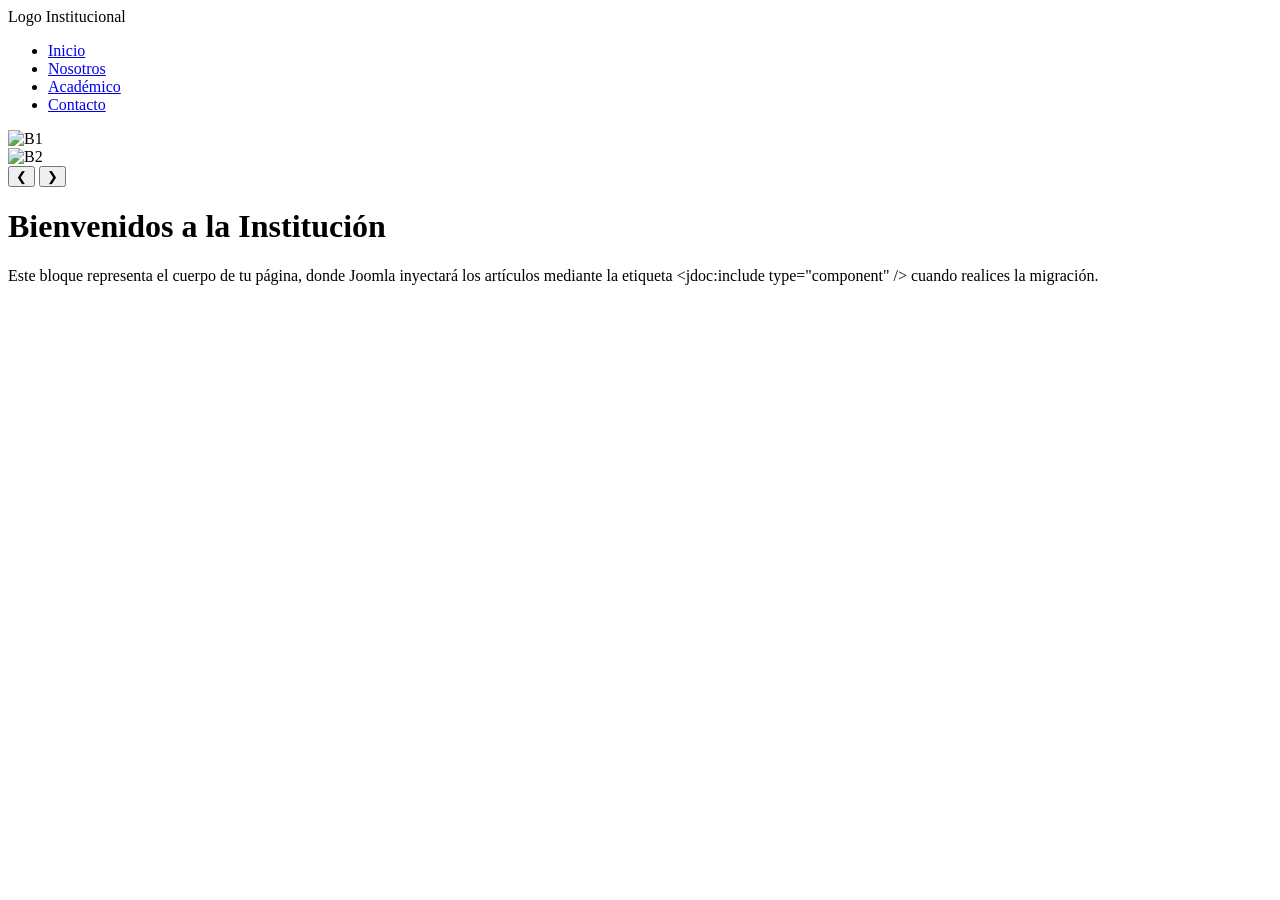
==== index.html @ d37a3dc2 "Update index.html" ====
<!DOCTYPE html>
<html lang="es">
<head>
    <meta charset="UTF-8">
    <meta name="viewport" content="width=device-width, initial-scale=1.0">
    <title>Portal Institucional - Uniciencia Clone</title>
    <link rel="stylesheet" href="assets/css/style.css">
</head>
<body>

    <!-- Header / Menú -->
    <header class="main-header">
        <div class="logo">Logo Institucional</div>
        <nav class="main-nav">
            <ul>
                <li><a href="#">Inicio</a></li>
                <li><a href="#">Nosotros</a></li>
                <li><a href="#">Académico</a></li>
                <li><a href="#">Contacto</a></li>
            </ul>
        </nav>
    </header>

    <!-- Banner (Slider) -->
    <section class="banner-container" id="banner-slider">
        <div class="slide active"><img src="https://via.placeholder.com/1200x400/003366/ffffff?text=Banner+Institucional+1" alt="B1"></div>
        <div class="slide"><img src="https://via.placeholder.com/1200x400/d4af37/ffffff?text=Banner+Institucional+2" alt="B2"></div>
        <button class="prev" onclick="moveSlide(-1)">&#10094;</button>
        <button class="next" onclick="moveSlide(1)">&#10095;</button>
    </section>

    <!-- Contenido Principal (Editable vía CMS) -->
    <main class="content-area">
        <h1>Bienvenidos a la Institución</h1>
        <p>Este bloque representa el cuerpo de tu página, donde Joomla inyectará los artículos mediante la etiqueta &lt;jdoc:include type="component" /&gt; cuando realices la migración.</p>
    </main>

    <script src="assets/js/main.js"></script>
</body>
</html>
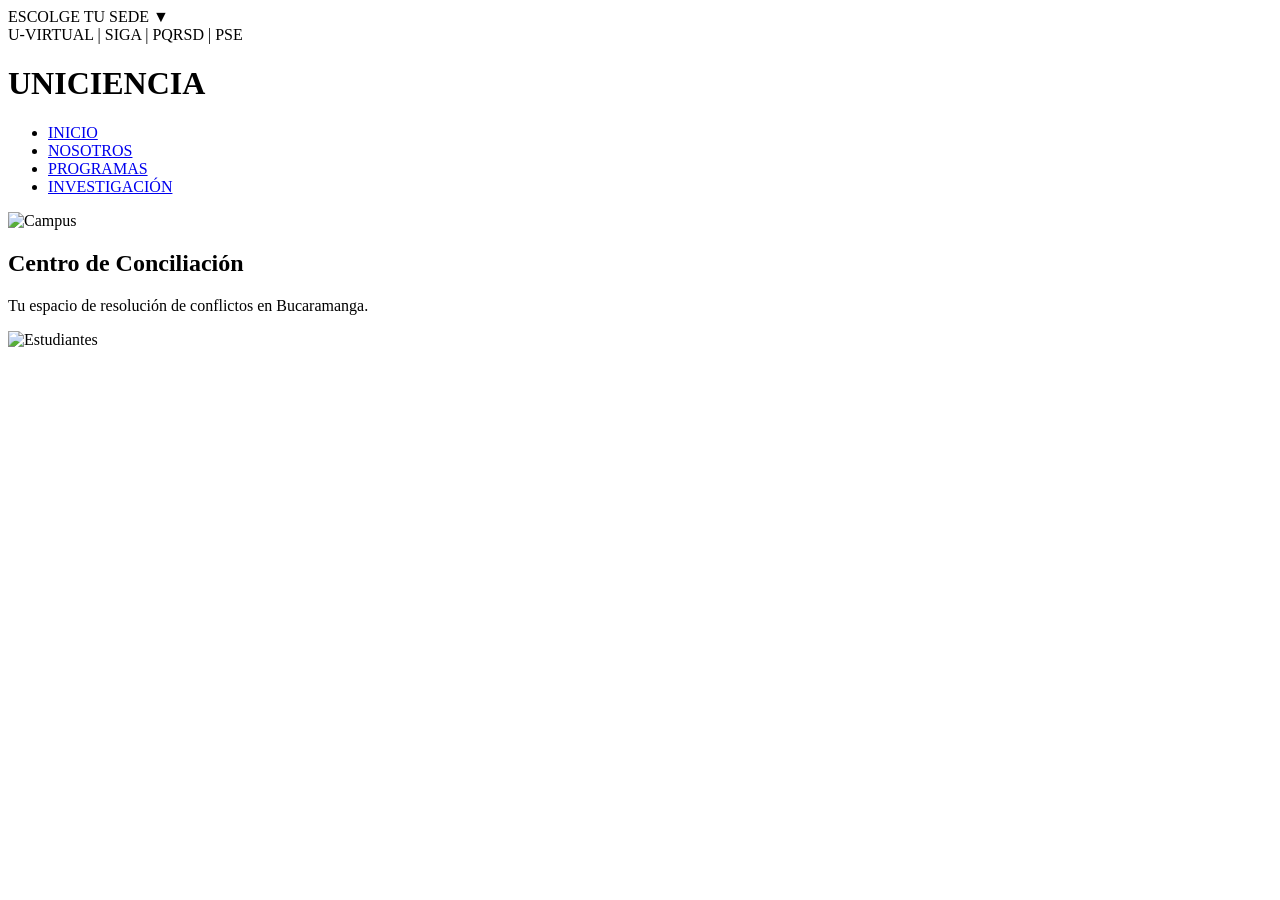
==== commit d24802c2: "Update index.html" ====
--- a/index.html
+++ b/index.html
@@ -2,38 +2,39 @@
 <html lang="es">
 <head>
     <meta charset="UTF-8">
-    <meta name="viewport" content="width=device-width, initial-scale=1.0">
-    <title>Portal Institucional - Uniciencia Clone</title>
     <link rel="stylesheet" href="assets/css/style.css">
 </head>
 <body>
 
-    <!-- Header / Menú -->
+    <div class="top-bar">
+        <span>ESCOLGE TU SEDE ▼</span>
+        <div class="links">U-VIRTUAL | SIGA | PQRSD | PSE</div>
+    </div>
+
     <header class="main-header">
-        <div class="logo">Logo Institucional</div>
+        <div class="logo"><h1>UNICIENCIA</h1></div>
         <nav class="main-nav">
             <ul>
-                <li><a href="#">Inicio</a></li>
-                <li><a href="#">Nosotros</a></li>
-                <li><a href="#">Académico</a></li>
-                <li><a href="#">Contacto</a></li>
+                <li><a href="#">INICIO</a></li>
+                <li><a href="#">NOSOTROS</a></li>
+                <li><a href="#">PROGRAMAS</a></li>
+                <li><a href="#">INVESTIGACIÓN</a></li>
             </ul>
         </nav>
     </header>
 
-    <!-- Banner (Slider) -->
-    <section class="banner-container" id="banner-slider">
-        <div class="slide active"><img src="https://via.placeholder.com/1200x400/003366/ffffff?text=Banner+Institucional+1" alt="B1"></div>
-        <div class="slide"><img src="https://via.placeholder.com/1200x400/d4af37/ffffff?text=Banner+Institucional+2" alt="B2"></div>
-        <button class="prev" onclick="moveSlide(-1)">&#10094;</button>
-        <button class="next" onclick="moveSlide(1)">&#10095;</button>
+    <section class="banner-container" id="slider">
+        <div class="slide active">
+            <img src="https://images.unsplash.com/photo-1523050854058-8df90110c9f1?q=80&w=1200&h=400&fit=crop" alt="Campus">
+            <div class="banner-text">
+                <h2>Centro de Conciliación</h2>
+                <p>Tu espacio de resolución de conflictos en Bucaramanga.</p>
+            </div>
+        </div>
+        <div class="slide">
+            <img src="https://images.unsplash.com/photo-1541339907198-e08756dedf3f?q=80&w=1200&h=400&fit=crop" alt="Estudiantes">
+        </div>
     </section>
-
-    <!-- Contenido Principal (Editable vía CMS) -->
-    <main class="content-area">
-        <h1>Bienvenidos a la Institución</h1>
-        <p>Este bloque representa el cuerpo de tu página, donde Joomla inyectará los artículos mediante la etiqueta &lt;jdoc:include type="component" /&gt; cuando realices la migración.</p>
-    </main>
 
     <script src="assets/js/main.js"></script>
 </body>
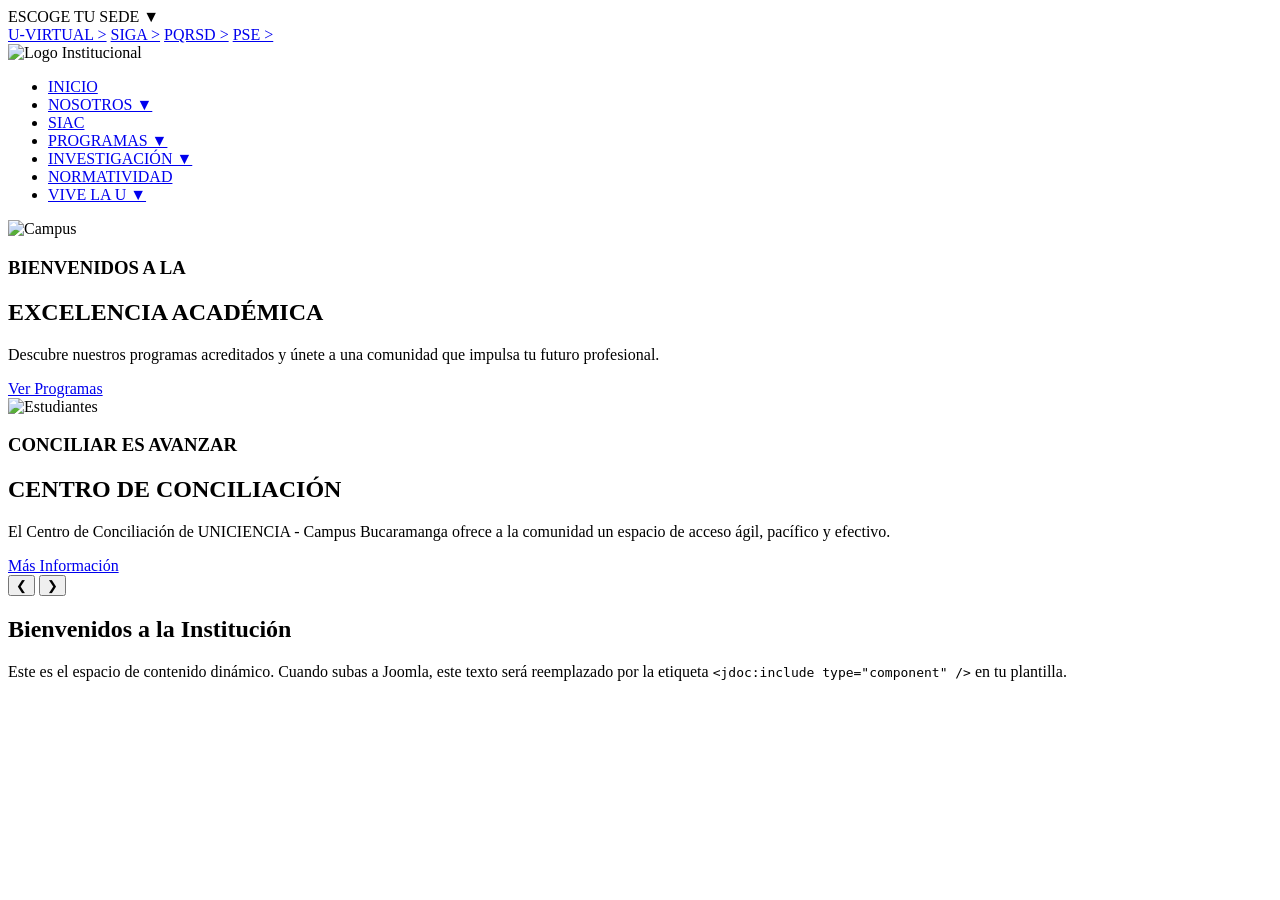
==== commit f1664f46: "Update index.html" ====
--- a/index.html
+++ b/index.html
@@ -2,39 +2,79 @@
 <html lang="es">
 <head>
     <meta charset="UTF-8">
+    <meta name="viewport" content="width=device-width, initial-scale=1.0">
+    <title>Portal Institucional - Diseño Profesional</title>
+    <link href="https://fonts.googleapis.com/css2?family=Open+Sans:wght@400;600;700&display=swap" rel="stylesheet">
     <link rel="stylesheet" href="assets/css/style.css">
 </head>
 <body>
 
     <div class="top-bar">
-        <span>ESCOLGE TU SEDE ▼</span>
-        <div class="links">U-VIRTUAL | SIGA | PQRSD | PSE</div>
+        <div class="container">
+            <div class="sede-selector">ESCOGE TU SEDE <span class="arrow">▼</span></div>
+            <nav class="secondary-nav">
+                <a href="#" class="btn-link">U-VIRTUAL ></a>
+                <a href="#" class="btn-link">SIGA ></a>
+                <a href="#" class="btn-link">PQRSD ></a>
+                <a href="#" class="btn-link">PSE ></a>
+            </nav>
+        </div>
     </div>
 
     <header class="main-header">
-        <div class="logo"><h1>UNICIENCIA</h1></div>
-        <nav class="main-nav">
-            <ul>
-                <li><a href="#">INICIO</a></li>
-                <li><a href="#">NOSOTROS</a></li>
-                <li><a href="#">PROGRAMAS</a></li>
-                <li><a href="#">INVESTIGACIÓN</a></li>
-            </ul>
-        </nav>
+        <div class="container header-content">
+            <div class="logo">
+                <img src="https://via.placeholder.com/250x60/003366/ffffff?text=LOGO" alt="Logo Institucional">
+            </div>
+            <nav class="main-nav">
+                <ul>
+                    <li><a href="#" class="active">INICIO</a></li>
+                    <li><a href="#">NOSOTROS ▼</a></li>
+                    <li><a href="#">SIAC</a></li>
+                    <li><a href="#">PROGRAMAS ▼</a></li>
+                    <li><a href="#">INVESTIGACIÓN ▼</a></li>
+                    <li><a href="#">NORMATIVIDAD</a></li>
+                    <li><a href="#">VIVE LA U ▼</a></li>
+                </ul>
+            </nav>
+        </div>
     </header>
 
-    <section class="banner-container" id="slider">
-        <div class="slide active">
-            <img src="https://images.unsplash.com/photo-1523050854058-8df90110c9f1?q=80&w=1200&h=400&fit=crop" alt="Campus">
-            <div class="banner-text">
-                <h2>Centro de Conciliación</h2>
-                <p>Tu espacio de resolución de conflictos en Bucaramanga.</p>
+    <section class="banner-carousel" id="main-slider">
+        <div class="slides-container">
+            <div class="slide active">
+                <img src="https://images.unsplash.com/photo-1523050854058-8df90110c9f1?q=80&w=1920&auto=format&fit=crop" alt="Campus">
+                <div class="slide-overlay">
+                    <div class="container slide-text">
+                        <h3>BIENVENIDOS A LA</h3>
+                        <h2>EXCELENCIA ACADÉMICA</h2>
+                        <p>Descubre nuestros programas acreditados y únete a una comunidad que impulsa tu futuro profesional.</p>
+                        <a href="#" class="btn-primary">Ver Programas</a>
+                    </div>
+                </div>
+            </div>
+            <div class="slide">
+                <img src="https://images.unsplash.com/photo-1541339907198-e08756dedf3f?q=80&w=1920&auto=format&fit=crop" alt="Estudiantes">
+                <div class="slide-overlay">
+                    <div class="container slide-text">
+                        <h3>CONCILIAR ES AVANZAR</h3>
+                        <h2>CENTRO DE CONCILIACIÓN</h2>
+                        <p>El Centro de Conciliación de UNICIENCIA - Campus Bucaramanga ofrece a la comunidad un espacio de acceso ágil, pacífico y efectivo.</p>
+                        <a href="#" class="btn-primary">Más Información</a>
+                    </div>
+                </div>
             </div>
         </div>
-        <div class="slide">
-            <img src="https://images.unsplash.com/photo-1541339907198-e08756dedf3f?q=80&w=1200&h=400&fit=crop" alt="Estudiantes">
+        <button class="slider-btn prev" onclick="moveSlide(-1)">&#10094;</button>
+        <button class="slider-btn next" onclick="moveSlide(1)">&#10095;</button>
+    </section>
+
+    <main class="main-content">
+        <div class="container">
+            <h2>Bienvenidos a la Institución</h2>
+            <p>Este es el espacio de contenido dinámico. Cuando subas a Joomla, este texto será reemplazado por la etiqueta <code>&lt;jdoc:include type="component" /&gt;</code> en tu plantilla.</p>
         </div>
-    </section>
+    </main>
 
     <script src="assets/js/main.js"></script>
 </body>
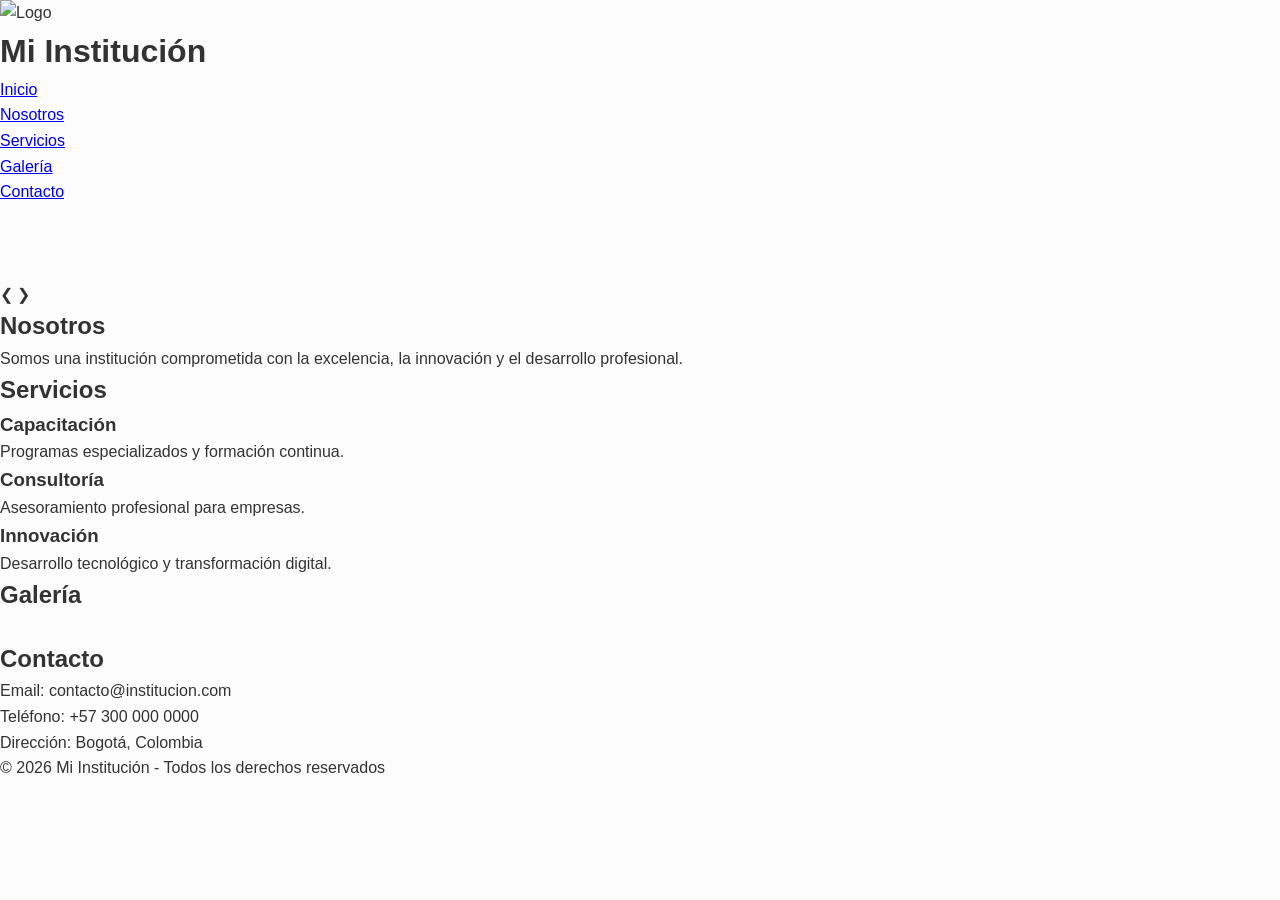
==== commit f133b0d3: "Update index.html" ====
--- a/index.html
+++ b/index.html
@@ -3,79 +3,113 @@
 <head>
     <meta charset="UTF-8">
     <meta name="viewport" content="width=device-width, initial-scale=1.0">
-    <title>Portal Institucional - Diseño Profesional</title>
-    <link href="https://fonts.googleapis.com/css2?family=Open+Sans:wght@400;600;700&display=swap" rel="stylesheet">
-    <link rel="stylesheet" href="assets/css/style.css">
+    <title>Institución Profesional</title>
+
+    <link rel="stylesheet" href="style.css">
+
+    <script defer src="script.js"></script>
 </head>
+
 <body>
 
-    <div class="top-bar">
-        <div class="container">
-            <div class="sede-selector">ESCOGE TU SEDE <span class="arrow">▼</span></div>
-            <nav class="secondary-nav">
-                <a href="#" class="btn-link">U-VIRTUAL ></a>
-                <a href="#" class="btn-link">SIGA ></a>
-                <a href="#" class="btn-link">PQRSD ></a>
-                <a href="#" class="btn-link">PSE ></a>
-            </nav>
+    <!-- HEADER -->
+    <header>
+        <div class="logo">
+            <img src="images/logo.png" alt="Logo">
+            <h1>Mi Institución</h1>
         </div>
-    </div>
 
-    <header class="main-header">
-        <div class="container header-content">
-            <div class="logo">
-                <img src="https://via.placeholder.com/250x60/003366/ffffff?text=LOGO" alt="Logo Institucional">
-            </div>
-            <nav class="main-nav">
-                <ul>
-                    <li><a href="#" class="active">INICIO</a></li>
-                    <li><a href="#">NOSOTROS ▼</a></li>
-                    <li><a href="#">SIAC</a></li>
-                    <li><a href="#">PROGRAMAS ▼</a></li>
-                    <li><a href="#">INVESTIGACIÓN ▼</a></li>
-                    <li><a href="#">NORMATIVIDAD</a></li>
-                    <li><a href="#">VIVE LA U ▼</a></li>
-                </ul>
-            </nav>
-        </div>
+        <nav>
+            <ul>
+                <li><a href="#inicio">Inicio</a></li>
+                <li><a href="#nosotros">Nosotros</a></li>
+                <li><a href="#servicios">Servicios</a></li>
+                <li><a href="#galeria">Galería</a></li>
+                <li><a href="#contacto">Contacto</a></li>
+            </ul>
+        </nav>
     </header>
 
-    <section class="banner-carousel" id="main-slider">
-        <div class="slides-container">
-            <div class="slide active">
-                <img src="https://images.unsplash.com/photo-1523050854058-8df90110c9f1?q=80&w=1920&auto=format&fit=crop" alt="Campus">
-                <div class="slide-overlay">
-                    <div class="container slide-text">
-                        <h3>BIENVENIDOS A LA</h3>
-                        <h2>EXCELENCIA ACADÉMICA</h2>
-                        <p>Descubre nuestros programas acreditados y únete a una comunidad que impulsa tu futuro profesional.</p>
-                        <a href="#" class="btn-primary">Ver Programas</a>
-                    </div>
-                </div>
-            </div>
-            <div class="slide">
-                <img src="https://images.unsplash.com/photo-1541339907198-e08756dedf3f?q=80&w=1920&auto=format&fit=crop" alt="Estudiantes">
-                <div class="slide-overlay">
-                    <div class="container slide-text">
-                        <h3>CONCILIAR ES AVANZAR</h3>
-                        <h2>CENTRO DE CONCILIACIÓN</h2>
-                        <p>El Centro de Conciliación de UNICIENCIA - Campus Bucaramanga ofrece a la comunidad un espacio de acceso ágil, pacífico y efectivo.</p>
-                        <a href="#" class="btn-primary">Más Información</a>
-                    </div>
-                </div>
-            </div>
+    <!-- BANNER -->
+    <section class="slider" id="inicio">
+
+        <div class="slides fade">
+            <img src="images/banner1.jpg" alt="">
         </div>
-        <button class="slider-btn prev" onclick="moveSlide(-1)">&#10094;</button>
-        <button class="slider-btn next" onclick="moveSlide(1)">&#10095;</button>
+
+        <div class="slides fade">
+            <img src="images/banner2.jpg" alt="">
+        </div>
+
+        <div class="slides fade">
+            <img src="images/banner3.jpg" alt="">
+        </div>
+
+        <!-- BOTONES -->
+        <a class="prev">&#10094;</a>
+        <a class="next">&#10095;</a>
+
     </section>
 
-    <main class="main-content">
-        <div class="container">
-            <h2>Bienvenidos a la Institución</h2>
-            <p>Este es el espacio de contenido dinámico. Cuando subas a Joomla, este texto será reemplazado por la etiqueta <code>&lt;jdoc:include type="component" /&gt;</code> en tu plantilla.</p>
+    <!-- NOSOTROS -->
+    <section id="nosotros" class="section">
+        <h2>Nosotros</h2>
+        <p>
+            Somos una institución comprometida con la excelencia,
+            la innovación y el desarrollo profesional.
+        </p>
+    </section>
+
+    <!-- SERVICIOS -->
+    <section id="servicios" class="section gray">
+        <h2>Servicios</h2>
+
+        <div class="cards">
+
+            <div class="card">
+                <h3>Capacitación</h3>
+                <p>Programas especializados y formación continua.</p>
+            </div>
+
+            <div class="card">
+                <h3>Consultoría</h3>
+                <p>Asesoramiento profesional para empresas.</p>
+            </div>
+
+            <div class="card">
+                <h3>Innovación</h3>
+                <p>Desarrollo tecnológico y transformación digital.</p>
+            </div>
+
         </div>
-    </main>
+    </section>
 
-    <script src="assets/js/main.js"></script>
+    <!-- GALERÍA -->
+    <section id="galeria" class="section">
+        <h2>Galería</h2>
+
+        <div class="gallery">
+
+            <img src="images/banner1.jpg" alt="">
+            <img src="images/banner2.jpg" alt="">
+            <img src="images/banner3.jpg" alt="">
+
+        </div>
+    </section>
+
+    <!-- CONTACTO -->
+    <section id="contacto" class="section gray">
+        <h2>Contacto</h2>
+
+        <p>Email: contacto@institucion.com</p>
+        <p>Teléfono: +57 300 000 0000</p>
+        <p>Dirección: Bogotá, Colombia</p>
+    </section>
+
+    <!-- FOOTER -->
+    <footer>
+        <p>© 2026 Mi Institución - Todos los derechos reservados</p>
+    </footer>
+
 </body>
 </html>
--- a/style.css
+++ b/style.css
@@ -0,0 +1,52 @@
+/* --- CONFIGURACIÓN GLOBAL --- */
+:root {
+    --primary-color: #003366;  /* Azul Institucional */
+    --accent-color: #d4af37;   /* Dorado */
+    --topbar-bg: #e63946;      /* Rojo Acento (Topbar) */
+    --text-on-dark: #ffffff;
+    --text-primary: #333333;
+    --header-bg: #ffffff;
+}
+
+* { margin: 0; padding: 0; box-sizing: border-box; }
+body { font-family: 'Open Sans', Arial, sans-serif; color: var(--text-primary); line-height: 1.6; background-color: #fcfcfc; }
+.container { width: 90%; max-width: 1200px; margin: 0 auto; display: flex; align-items: center; justify-content: space-between; }
+
+/* --- 1. TOPBAR (Barra Superior Roja) --- */
+.top-bar { background-color: var(--topbar-bg); color: var(--text-on-dark); font-size: 11px; font-weight: 700; padding: 6px 0; border-radius: 0 0 15px 15px; }
+.sede-selector { cursor: pointer; display: flex; align-items: center; gap: 5px; }
+.secondary-nav { display: flex; gap: 10px; }
+.btn-link { color: var(--text-on-dark); text-decoration: none; border: 1px solid #ffffffa1; padding: 3px 10px; border-radius: 5px; transition: 0.3s; }
+.btn-link:hover { background-color: rgba(255, 255, 255, 0.2); }
+
+/* --- 2. MAIN HEADER (Logo y Menú Principal) --- */
+.main-header { background-color: var(--header-bg); padding: 25px 0 10px 0; }
+.main-nav ul { list-style: none; display: flex; gap: 20px; }
+.main-nav a { text-decoration: none; color: #555; font-size: 13px; font-weight: 600; padding: 10px 0; transition: 0.3s; border-bottom: 2px solid transparent; }
+.main-nav a:hover, .main-nav a.active { color: var(--primary-color); border-bottom: 2px solid var(--primary-color); }
+
+/* --- 3. BANNER CAROUSEL (Slider Profesional) --- */
+.banner-carousel { position: relative; width: 100%; height: 550px; overflow: hidden; background-color: #000; }
+.slides-container { position: relative; width: 100%; height: 100%; }
+.slide { position: absolute; width: 100%; height: 100%; opacity: 0; transition: opacity 0.8s ease-in-out; }
+.slide.active { opacity: 1; z-index: 1; }
+.slide img { width: 100%; height: 100%; object-fit: cover; }
+
+/* Superposición de Texto */
+.slide-overlay { position: absolute; top: 0; left: 0; width: 100%; height: 100%; background: linear-gradient(90deg, rgba(0,51,102,0.85) 0%, rgba(0,51,102,0) 60%); display: flex; align-items: center; }
+.slide-text { color: var(--text-on-dark); flex-direction: column; align-items: flex-start; justify-content: center; max-width: 600px; }
+.slide-text h3 { font-size: 20px; font-weight: 400; text-transform: uppercase; letter-spacing: 2px; }
+.slide-text h2 { font-size: 50px; font-weight: 700; color: var(--text-on-dark); margin: 10px 0; }
+.slide-text p { font-size: 16px; margin-bottom: 30px; }
+.btn-primary { background-color: #ffffff; color: var(--primary-color); text-decoration: none; padding: 12px 30px; font-weight: 700; border-radius: 5px; text-transform: uppercase; font-size: 14px; transition: 0.3s; }
+.btn-primary:hover { background-color: #e0e0e0; }
+
+/* Controles del Slider */
+.slider-btn { position: absolute; top: 50%; transform: translateY(-50%); background: rgba(0,0,0,0.3); color: white; border: none; padding: 15px 20px; cursor: pointer; z-index: 10; font-size: 20px; transition: 0.3s; }
+.slider-btn:hover { background: rgba(0,0,0,0.7); }
+.next { right: 0; }
+
+/* --- 4. MAIN CONTENT AREA --- */
+.main-content { padding: 80px 0; }
+.main-content h2 { color: var(--primary-color); font-size: 32px; margin-bottom: 20px; text-align: center; }
+.main-content p { text-align: center; color: #666; max-width: 800px; margin: 0 auto; }
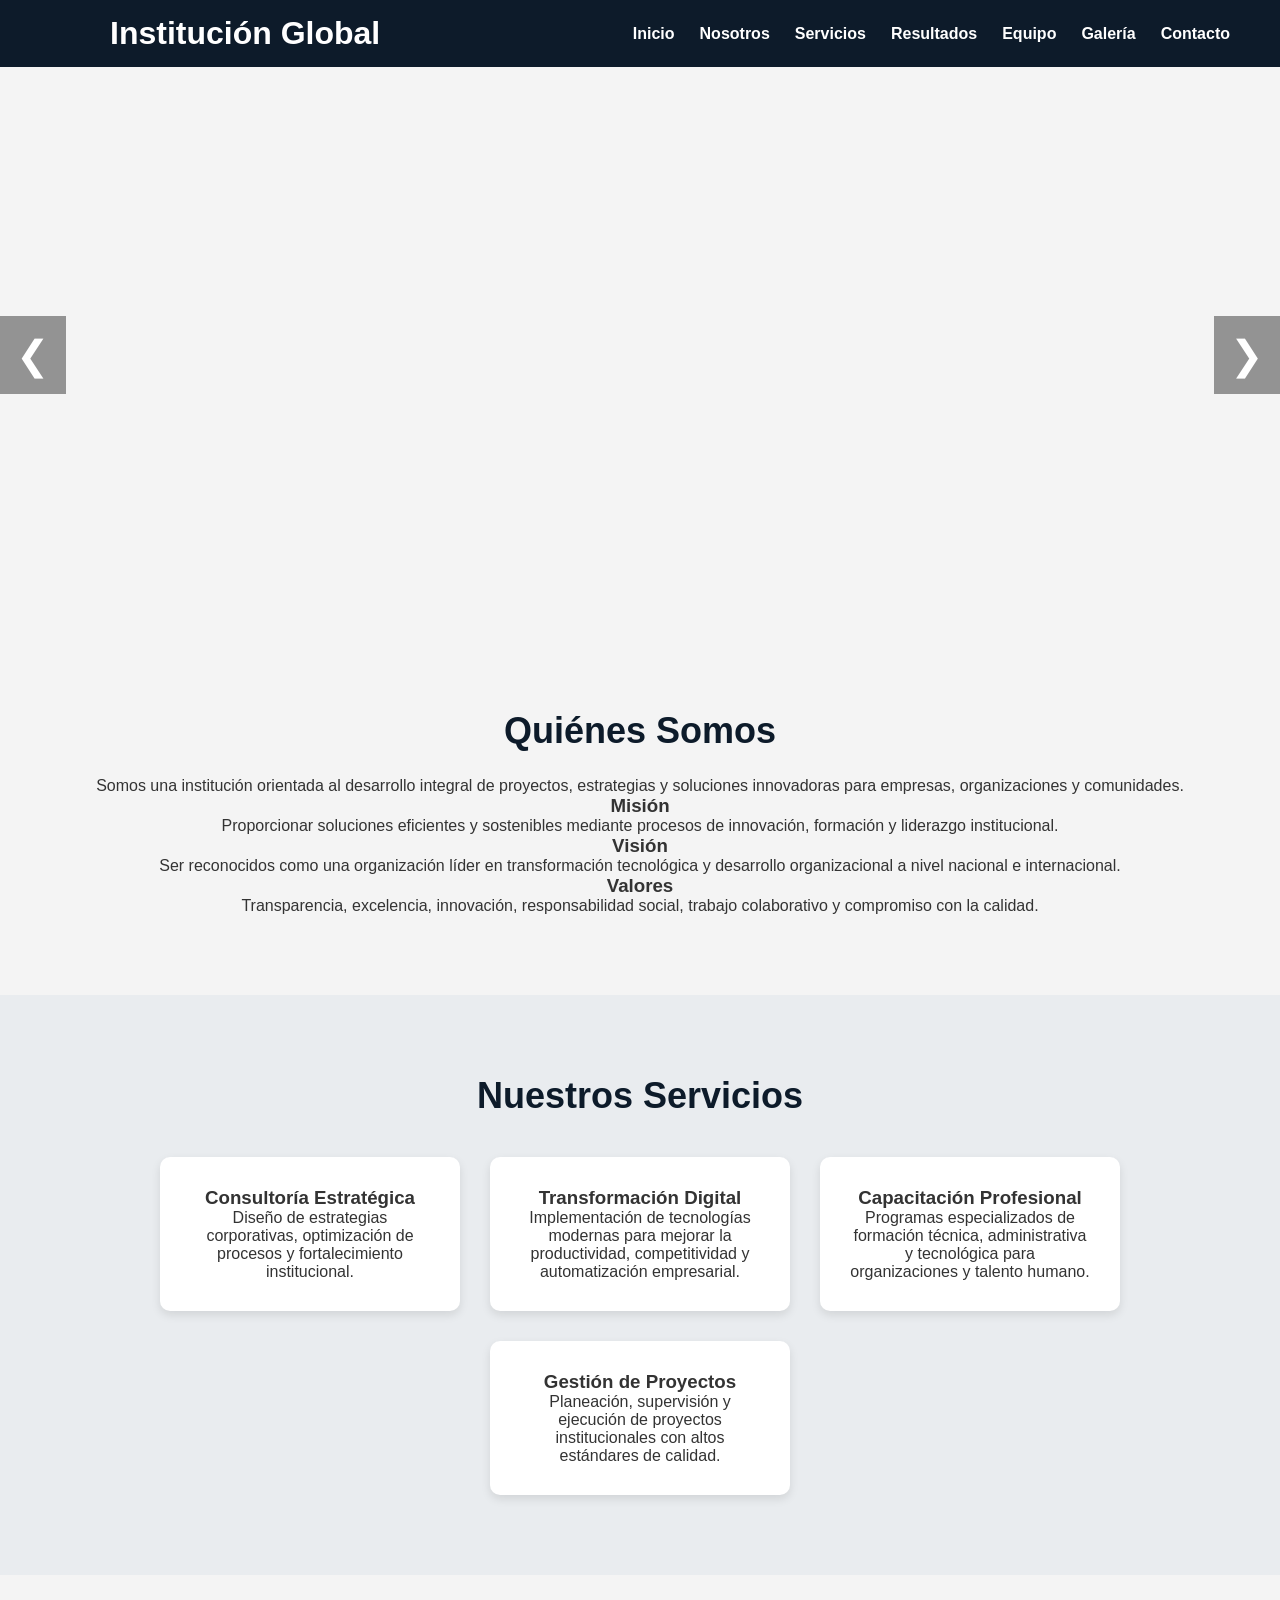
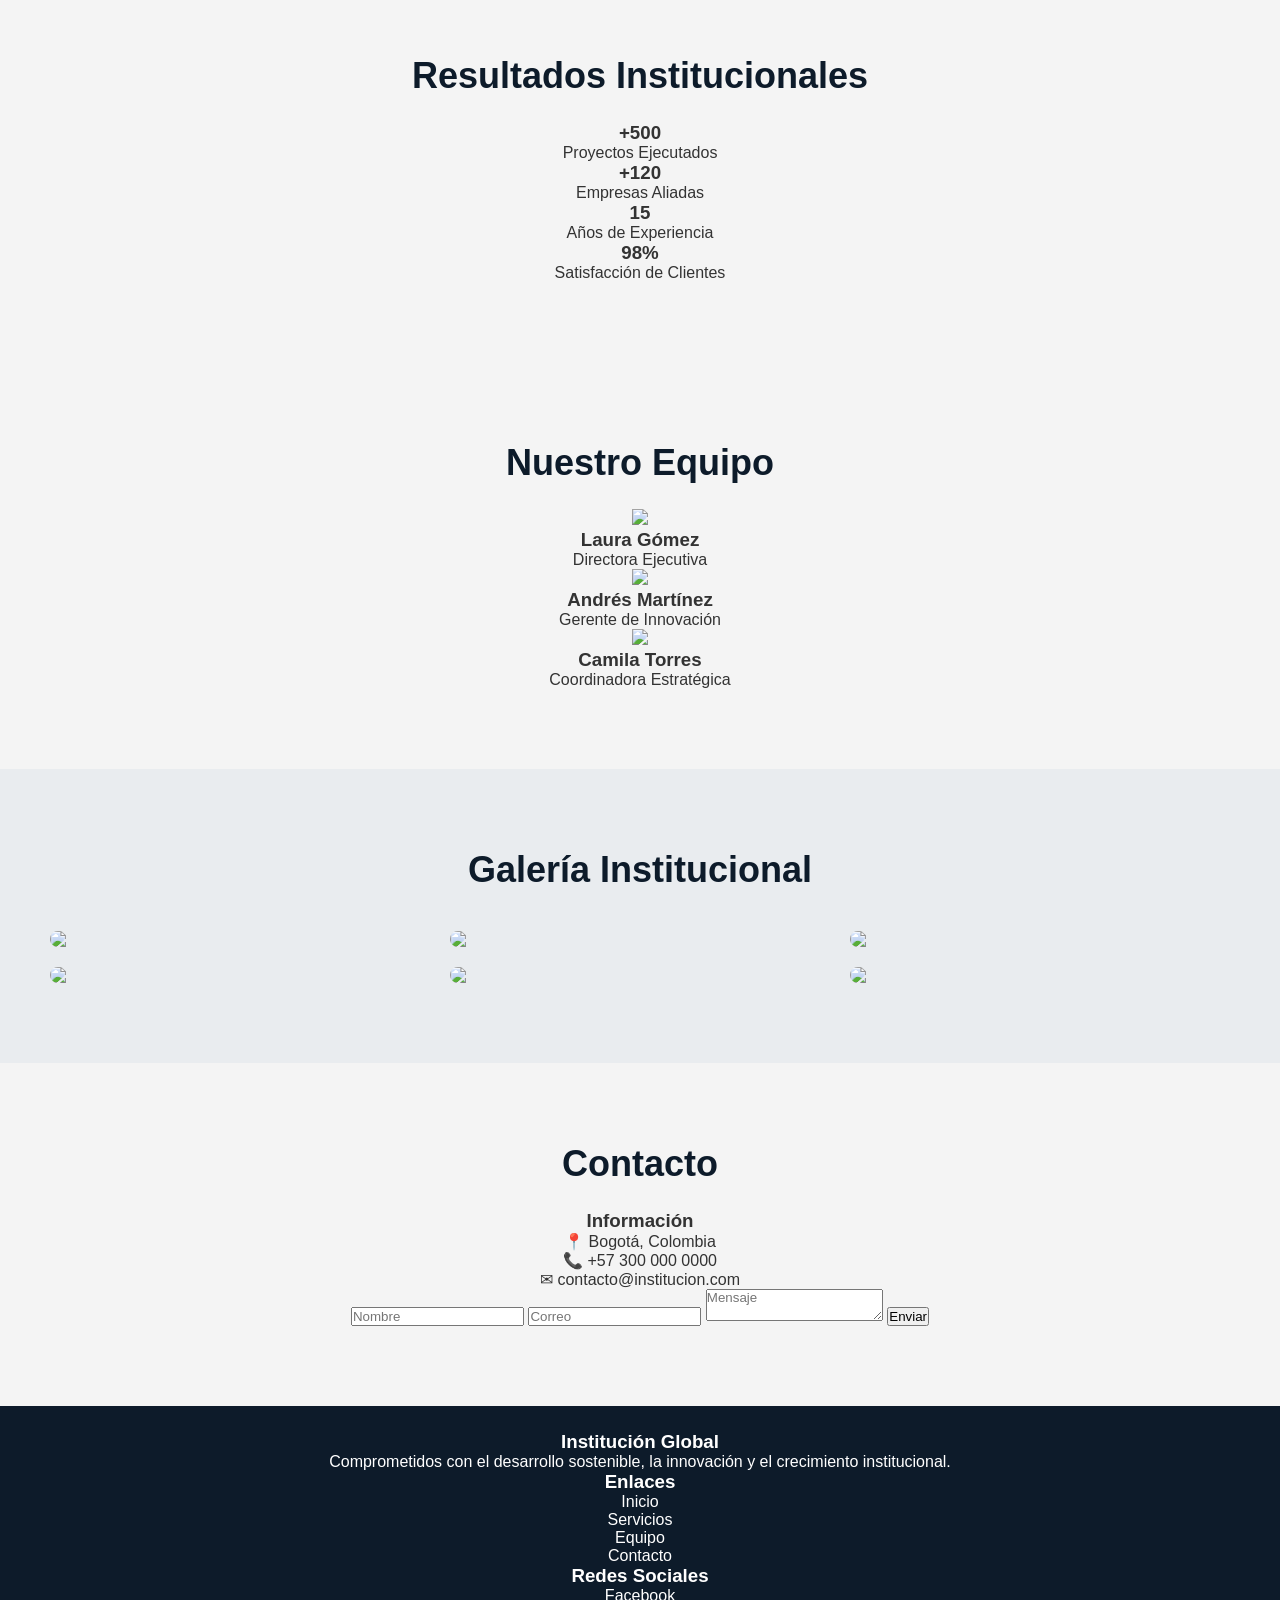
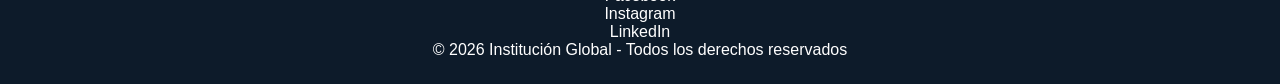
==== commit cb4c186a: "Update index.html" ====
--- a/index.html
+++ b/index.html
@@ -1,5 +1,6 @@
 <!DOCTYPE html>
 <html lang="es">
+
 <head>
     <meta charset="UTF-8">
     <meta name="viewport" content="width=device-width, initial-scale=1.0">
@@ -13,103 +14,335 @@
 <body>
 
     <!-- HEADER -->
+
     <header>
+
         <div class="logo">
-            <img src="images/logo.png" alt="Logo">
-            <h1>Mi Institución</h1>
+            <img src="images/logo.png" alt="">
+            <h1>Institución Global</h1>
         </div>
 
         <nav>
+
             <ul>
+
                 <li><a href="#inicio">Inicio</a></li>
+
                 <li><a href="#nosotros">Nosotros</a></li>
+
                 <li><a href="#servicios">Servicios</a></li>
+
+                <li><a href="#estadisticas">Resultados</a></li>
+
+                <li><a href="#equipo">Equipo</a></li>
+
                 <li><a href="#galeria">Galería</a></li>
+
                 <li><a href="#contacto">Contacto</a></li>
+
             </ul>
+
         </nav>
+
     </header>
 
-    <!-- BANNER -->
+    <!-- SLIDER -->
+
     <section class="slider" id="inicio">
 
         <div class="slides fade">
-            <img src="images/banner1.jpg" alt="">
+            <img src="images/banner1.jpg">
+            <div class="caption">
+                <h2>Liderazgo Institucional</h2>
+                <p>Transformando el futuro mediante innovación y excelencia.</p>
+            </div>
         </div>
 
         <div class="slides fade">
-            <img src="images/banner2.jpg" alt="">
+            <img src="images/banner2.jpg">
+            <div class="caption">
+                <h2>Compromiso Social</h2>
+                <p>Construyendo oportunidades para el desarrollo sostenible.</p>
+            </div>
         </div>
 
         <div class="slides fade">
-            <img src="images/banner3.jpg" alt="">
-        </div>
-
-        <!-- BOTONES -->
+            <img src="images/banner3.jpg">
+            <div class="caption">
+                <h2>Tecnología e Innovación</h2>
+                <p>Impulsando procesos modernos y soluciones inteligentes.</p>
+            </div>
+        </div>
+
         <a class="prev">&#10094;</a>
         <a class="next">&#10095;</a>
 
     </section>
 
     <!-- NOSOTROS -->
+
     <section id="nosotros" class="section">
-        <h2>Nosotros</h2>
-        <p>
-            Somos una institución comprometida con la excelencia,
-            la innovación y el desarrollo profesional.
+
+        <h2>Quiénes Somos</h2>
+
+        <p class="text-large">
+
+            Somos una institución orientada al desarrollo integral de proyectos,
+            estrategias y soluciones innovadoras para empresas, organizaciones
+            y comunidades.
+
         </p>
+
+        <div class="about-grid">
+
+            <div>
+                <h3>Misión</h3>
+
+                <p>
+                    Proporcionar soluciones eficientes y sostenibles mediante
+                    procesos de innovación, formación y liderazgo institucional.
+                </p>
+            </div>
+
+            <div>
+                <h3>Visión</h3>
+
+                <p>
+                    Ser reconocidos como una organización líder en transformación
+                    tecnológica y desarrollo organizacional a nivel nacional e internacional.
+                </p>
+            </div>
+
+            <div>
+                <h3>Valores</h3>
+
+                <p>
+                    Transparencia, excelencia, innovación, responsabilidad social,
+                    trabajo colaborativo y compromiso con la calidad.
+                </p>
+            </div>
+
+        </div>
+
     </section>
 
     <!-- SERVICIOS -->
+
     <section id="servicios" class="section gray">
-        <h2>Servicios</h2>
+
+        <h2>Nuestros Servicios</h2>
 
         <div class="cards">
 
             <div class="card">
-                <h3>Capacitación</h3>
-                <p>Programas especializados y formación continua.</p>
+
+                <h3>Consultoría Estratégica</h3>
+
+                <p>
+                    Diseño de estrategias corporativas, optimización de procesos
+                    y fortalecimiento institucional.
+                </p>
+
             </div>
 
             <div class="card">
-                <h3>Consultoría</h3>
-                <p>Asesoramiento profesional para empresas.</p>
+
+                <h3>Transformación Digital</h3>
+
+                <p>
+                    Implementación de tecnologías modernas para mejorar la productividad,
+                    competitividad y automatización empresarial.
+                </p>
+
             </div>
 
             <div class="card">
-                <h3>Innovación</h3>
-                <p>Desarrollo tecnológico y transformación digital.</p>
-            </div>
-
-        </div>
+
+                <h3>Capacitación Profesional</h3>
+
+                <p>
+                    Programas especializados de formación técnica, administrativa
+                    y tecnológica para organizaciones y talento humano.
+                </p>
+
+            </div>
+
+            <div class="card">
+
+                <h3>Gestión de Proyectos</h3>
+
+                <p>
+                    Planeación, supervisión y ejecución de proyectos institucionales
+                    con altos estándares de calidad.
+                </p>
+
+            </div>
+
+        </div>
+
+    </section>
+
+    <!-- ESTADÍSTICAS -->
+
+    <section id="estadisticas" class="section stats">
+
+        <h2>Resultados Institucionales</h2>
+
+        <div class="stats-grid">
+
+            <div class="stat">
+                <h3>+500</h3>
+                <p>Proyectos Ejecutados</p>
+            </div>
+
+            <div class="stat">
+                <h3>+120</h3>
+                <p>Empresas Aliadas</p>
+            </div>
+
+            <div class="stat">
+                <h3>15</h3>
+                <p>Años de Experiencia</p>
+            </div>
+
+            <div class="stat">
+                <h3>98%</h3>
+                <p>Satisfacción de Clientes</p>
+            </div>
+
+        </div>
+
+    </section>
+
+    <!-- EQUIPO -->
+
+    <section id="equipo" class="section">
+
+        <h2>Nuestro Equipo</h2>
+
+        <div class="team-grid">
+
+            <div class="team-card">
+                <img src="images/team1.jpg">
+                <h3>Laura Gómez</h3>
+                <p>Directora Ejecutiva</p>
+            </div>
+
+            <div class="team-card">
+                <img src="images/team2.jpg">
+                <h3>Andrés Martínez</h3>
+                <p>Gerente de Innovación</p>
+            </div>
+
+            <div class="team-card">
+                <img src="images/team3.jpg">
+                <h3>Camila Torres</h3>
+                <p>Coordinadora Estratégica</p>
+            </div>
+
+        </div>
+
     </section>
 
     <!-- GALERÍA -->
-    <section id="galeria" class="section">
-        <h2>Galería</h2>
+
+    <section id="galeria" class="section gray">
+
+        <h2>Galería Institucional</h2>
 
         <div class="gallery">
 
-            <img src="images/banner1.jpg" alt="">
-            <img src="images/banner2.jpg" alt="">
-            <img src="images/banner3.jpg" alt="">
-
-        </div>
+            <img src="images/banner1.jpg">
+            <img src="images/banner2.jpg">
+            <img src="images/banner3.jpg">
+            <img src="images/team1.jpg">
+            <img src="images/team2.jpg">
+            <img src="images/team3.jpg">
+
+        </div>
+
     </section>
 
     <!-- CONTACTO -->
-    <section id="contacto" class="section gray">
+
+    <section id="contacto" class="section">
+
         <h2>Contacto</h2>
 
-        <p>Email: contacto@institucion.com</p>
-        <p>Teléfono: +57 300 000 0000</p>
-        <p>Dirección: Bogotá, Colombia</p>
+        <div class="contact-box">
+
+            <div>
+
+                <h3>Información</h3>
+
+                <p>📍 Bogotá, Colombia</p>
+
+                <p>📞 +57 300 000 0000</p>
+
+                <p>✉ contacto@institucion.com</p>
+
+            </div>
+
+            <form>
+
+                <input type="text" placeholder="Nombre">
+
+                <input type="email" placeholder="Correo">
+
+                <textarea placeholder="Mensaje"></textarea>
+
+                <button type="submit">Enviar</button>
+
+            </form>
+
+        </div>
+
     </section>
 
     <!-- FOOTER -->
+
     <footer>
-        <p>© 2026 Mi Institución - Todos los derechos reservados</p>
+
+        <div class="footer-content">
+
+            <div>
+                <h3>Institución Global</h3>
+
+                <p>
+                    Comprometidos con el desarrollo sostenible,
+                    la innovación y el crecimiento institucional.
+                </p>
+            </div>
+
+            <div>
+
+                <h3>Enlaces</h3>
+
+                <p>Inicio</p>
+                <p>Servicios</p>
+                <p>Equipo</p>
+                <p>Contacto</p>
+
+            </div>
+
+            <div>
+
+                <h3>Redes Sociales</h3>
+
+                <p>Facebook</p>
+                <p>Instagram</p>
+                <p>LinkedIn</p>
+
+            </div>
+
+        </div>
+
+        <div class="copy">
+            © 2026 Institución Global - Todos los derechos reservados
+        </div>
+
     </footer>
 
 </body>
+
 </html>
--- a/style.css
+++ b/style.css
@@ -1,52 +1,196 @@
-/* --- CONFIGURACIÓN GLOBAL --- */
-:root {
-    --primary-color: #003366;  /* Azul Institucional */
-    --accent-color: #d4af37;   /* Dorado */
-    --topbar-bg: #e63946;      /* Rojo Acento (Topbar) */
-    --text-on-dark: #ffffff;
-    --text-primary: #333333;
-    --header-bg: #ffffff;
+*{
+    margin:0;
+    padding:0;
+    box-sizing:border-box;
+    font-family: Arial, sans-serif;
 }
 
-* { margin: 0; padding: 0; box-sizing: border-box; }
-body { font-family: 'Open Sans', Arial, sans-serif; color: var(--text-primary); line-height: 1.6; background-color: #fcfcfc; }
-.container { width: 90%; max-width: 1200px; margin: 0 auto; display: flex; align-items: center; justify-content: space-between; }
+body{
+    background:#f4f4f4;
+    color:#333;
+}
 
-/* --- 1. TOPBAR (Barra Superior Roja) --- */
-.top-bar { background-color: var(--topbar-bg); color: var(--text-on-dark); font-size: 11px; font-weight: 700; padding: 6px 0; border-radius: 0 0 15px 15px; }
-.sede-selector { cursor: pointer; display: flex; align-items: center; gap: 5px; }
-.secondary-nav { display: flex; gap: 10px; }
-.btn-link { color: var(--text-on-dark); text-decoration: none; border: 1px solid #ffffffa1; padding: 3px 10px; border-radius: 5px; transition: 0.3s; }
-.btn-link:hover { background-color: rgba(255, 255, 255, 0.2); }
+/* HEADER */
 
-/* --- 2. MAIN HEADER (Logo y Menú Principal) --- */
-.main-header { background-color: var(--header-bg); padding: 25px 0 10px 0; }
-.main-nav ul { list-style: none; display: flex; gap: 20px; }
-.main-nav a { text-decoration: none; color: #555; font-size: 13px; font-weight: 600; padding: 10px 0; transition: 0.3s; border-bottom: 2px solid transparent; }
-.main-nav a:hover, .main-nav a.active { color: var(--primary-color); border-bottom: 2px solid var(--primary-color); }
+header{
+    position:fixed;
+    top:0;
+    width:100%;
+    background:#0d1b2a;
+    color:white;
+    display:flex;
+    justify-content:space-between;
+    align-items:center;
+    padding:15px 50px;
+    z-index:1000;
+}
 
-/* --- 3. BANNER CAROUSEL (Slider Profesional) --- */
-.banner-carousel { position: relative; width: 100%; height: 550px; overflow: hidden; background-color: #000; }
-.slides-container { position: relative; width: 100%; height: 100%; }
-.slide { position: absolute; width: 100%; height: 100%; opacity: 0; transition: opacity 0.8s ease-in-out; }
-.slide.active { opacity: 1; z-index: 1; }
-.slide img { width: 100%; height: 100%; object-fit: cover; }
+.logo{
+    display:flex;
+    align-items:center;
+    gap:10px;
+}
 
-/* Superposición de Texto */
-.slide-overlay { position: absolute; top: 0; left: 0; width: 100%; height: 100%; background: linear-gradient(90deg, rgba(0,51,102,0.85) 0%, rgba(0,51,102,0) 60%); display: flex; align-items: center; }
-.slide-text { color: var(--text-on-dark); flex-direction: column; align-items: flex-start; justify-content: center; max-width: 600px; }
-.slide-text h3 { font-size: 20px; font-weight: 400; text-transform: uppercase; letter-spacing: 2px; }
-.slide-text h2 { font-size: 50px; font-weight: 700; color: var(--text-on-dark); margin: 10px 0; }
-.slide-text p { font-size: 16px; margin-bottom: 30px; }
-.btn-primary { background-color: #ffffff; color: var(--primary-color); text-decoration: none; padding: 12px 30px; font-weight: 700; border-radius: 5px; text-transform: uppercase; font-size: 14px; transition: 0.3s; }
-.btn-primary:hover { background-color: #e0e0e0; }
+.logo img{
+    width:50px;
+}
 
-/* Controles del Slider */
-.slider-btn { position: absolute; top: 50%; transform: translateY(-50%); background: rgba(0,0,0,0.3); color: white; border: none; padding: 15px 20px; cursor: pointer; z-index: 10; font-size: 20px; transition: 0.3s; }
-.slider-btn:hover { background: rgba(0,0,0,0.7); }
-.next { right: 0; }
+nav ul{
+    display:flex;
+    list-style:none;
+    gap:25px;
+}
 
-/* --- 4. MAIN CONTENT AREA --- */
-.main-content { padding: 80px 0; }
-.main-content h2 { color: var(--primary-color); font-size: 32px; margin-bottom: 20px; text-align: center; }
-.main-content p { text-align: center; color: #666; max-width: 800px; margin: 0 auto; }
+nav a{
+    color:white;
+    text-decoration:none;
+    font-weight:bold;
+    transition:0.3s;
+}
+
+nav a:hover{
+    color:#00b4d8;
+}
+
+/* SLIDER */
+
+.slider{
+    margin-top:80px;
+    position:relative;
+    max-width:100%;
+    height:550px;
+    overflow:hidden;
+}
+
+.slides{
+    display:none;
+}
+
+.slides img{
+    width:100%;
+    height:550px;
+    object-fit:cover;
+}
+
+/* BOTONES */
+
+.prev,
+.next{
+    cursor:pointer;
+    position:absolute;
+    top:50%;
+    transform:translateY(-50%);
+    color:white;
+    font-size:40px;
+    padding:16px;
+    background:rgba(0,0,0,0.4);
+    user-select:none;
+    transition:0.3s;
+}
+
+.prev{
+    left:0;
+}
+
+.next{
+    right:0;
+}
+
+.prev:hover,
+.next:hover{
+    background:rgba(0,0,0,0.8);
+}
+
+/* ANIMACIÓN */
+
+.fade{
+    animation:fade 1s;
+}
+
+@keyframes fade{
+    from{opacity:0.4}
+    to{opacity:1}
+}
+
+/* SECCIONES */
+
+.section{
+    padding:80px 50px;
+    text-align:center;
+}
+
+.section h2{
+    margin-bottom:25px;
+    font-size:36px;
+    color:#0d1b2a;
+}
+
+.gray{
+    background:#e9ecef;
+}
+
+/* CARDS */
+
+.cards{
+    display:flex;
+    justify-content:center;
+    gap:30px;
+    flex-wrap:wrap;
+    margin-top:40px;
+}
+
+.card{
+    background:white;
+    padding:30px;
+    width:300px;
+    border-radius:10px;
+    box-shadow:0 4px 10px rgba(0,0,0,0.1);
+    transition:0.3s;
+}
+
+.card:hover{
+    transform:translateY(-10px);
+}
+
+/* GALERÍA */
+
+.gallery{
+    display:grid;
+    grid-template-columns:repeat(auto-fit,minmax(300px,1fr));
+    gap:20px;
+    margin-top:40px;
+}
+
+.gallery img{
+    width:100%;
+    border-radius:10px;
+}
+
+/* FOOTER */
+
+footer{
+    background:#0d1b2a;
+    color:white;
+    text-align:center;
+    padding:25px;
+}
+
+/* RESPONSIVE */
+
+@media(max-width:768px){
+
+    header{
+        flex-direction:column;
+        gap:15px;
+    }
+
+    nav ul{
+        flex-wrap:wrap;
+        justify-content:center;
+    }
+
+    .slider,
+    .slides img{
+        height:350px;
+    }
+}
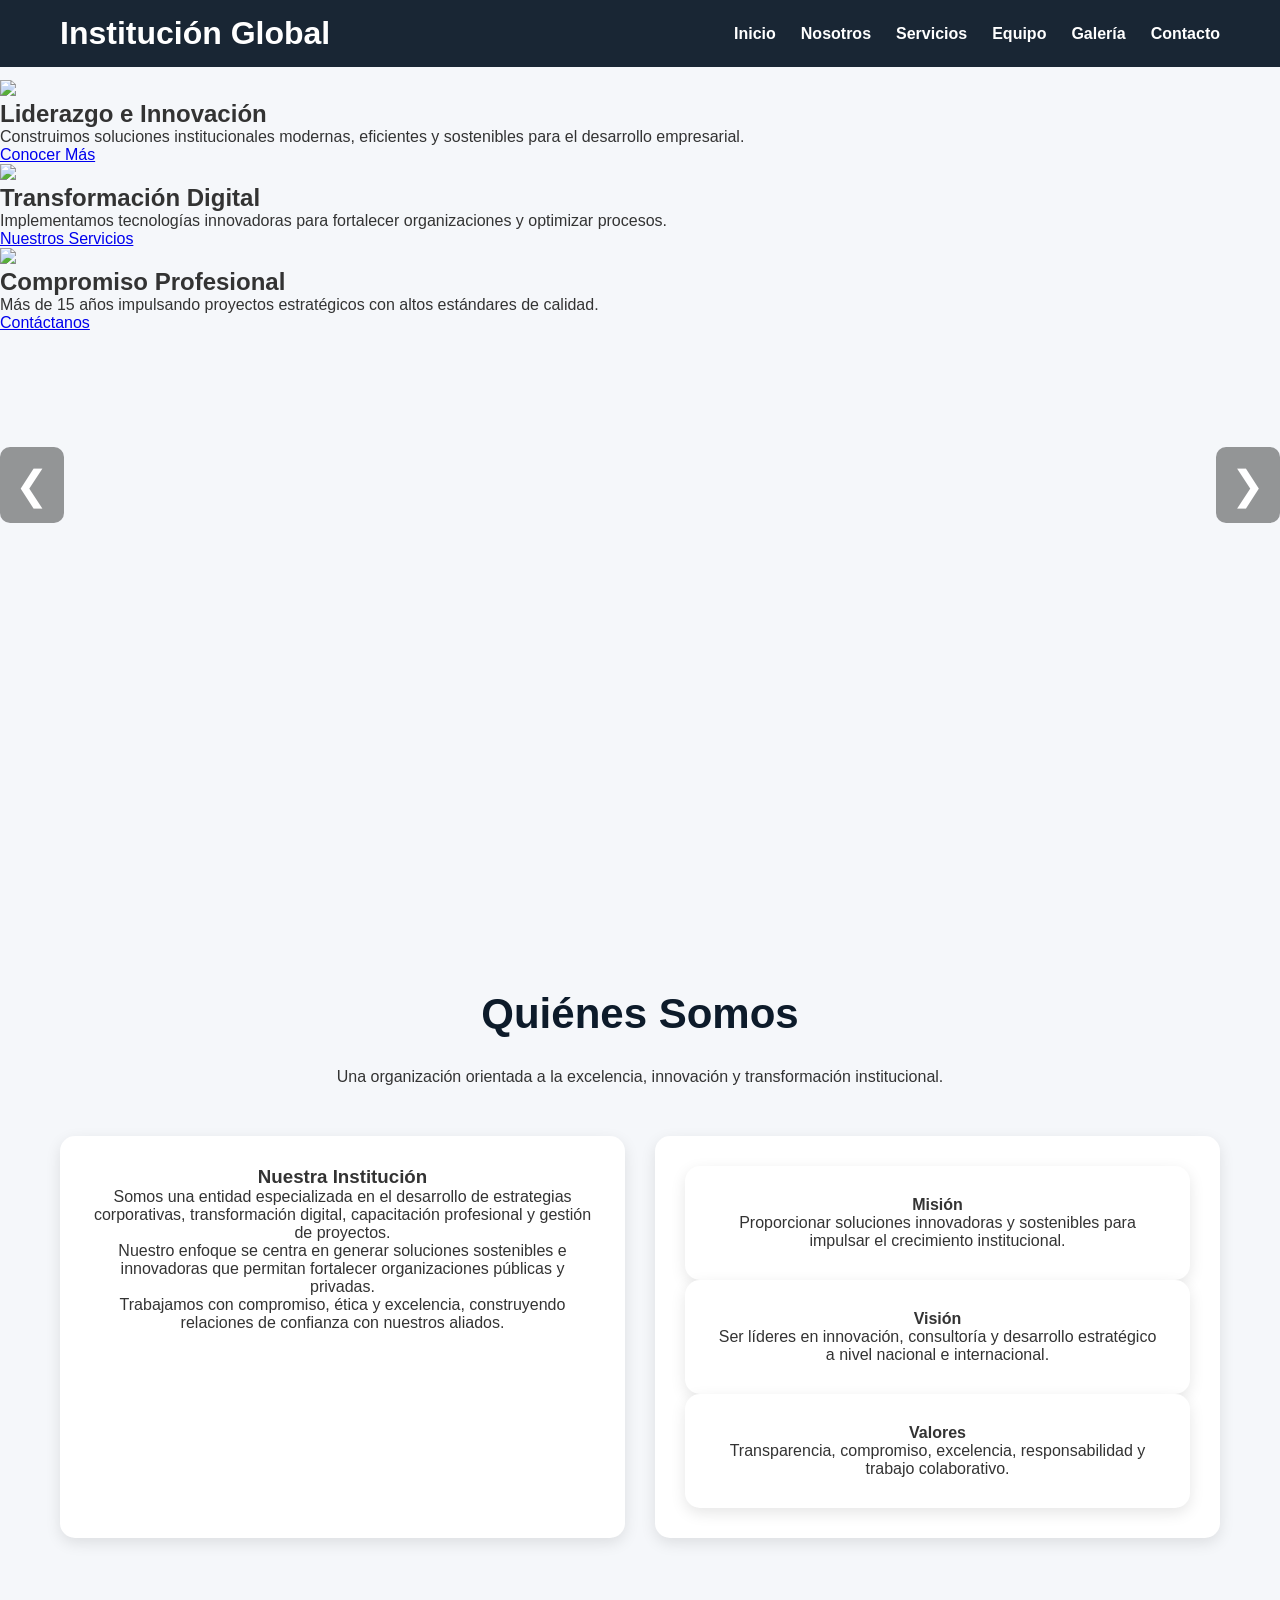
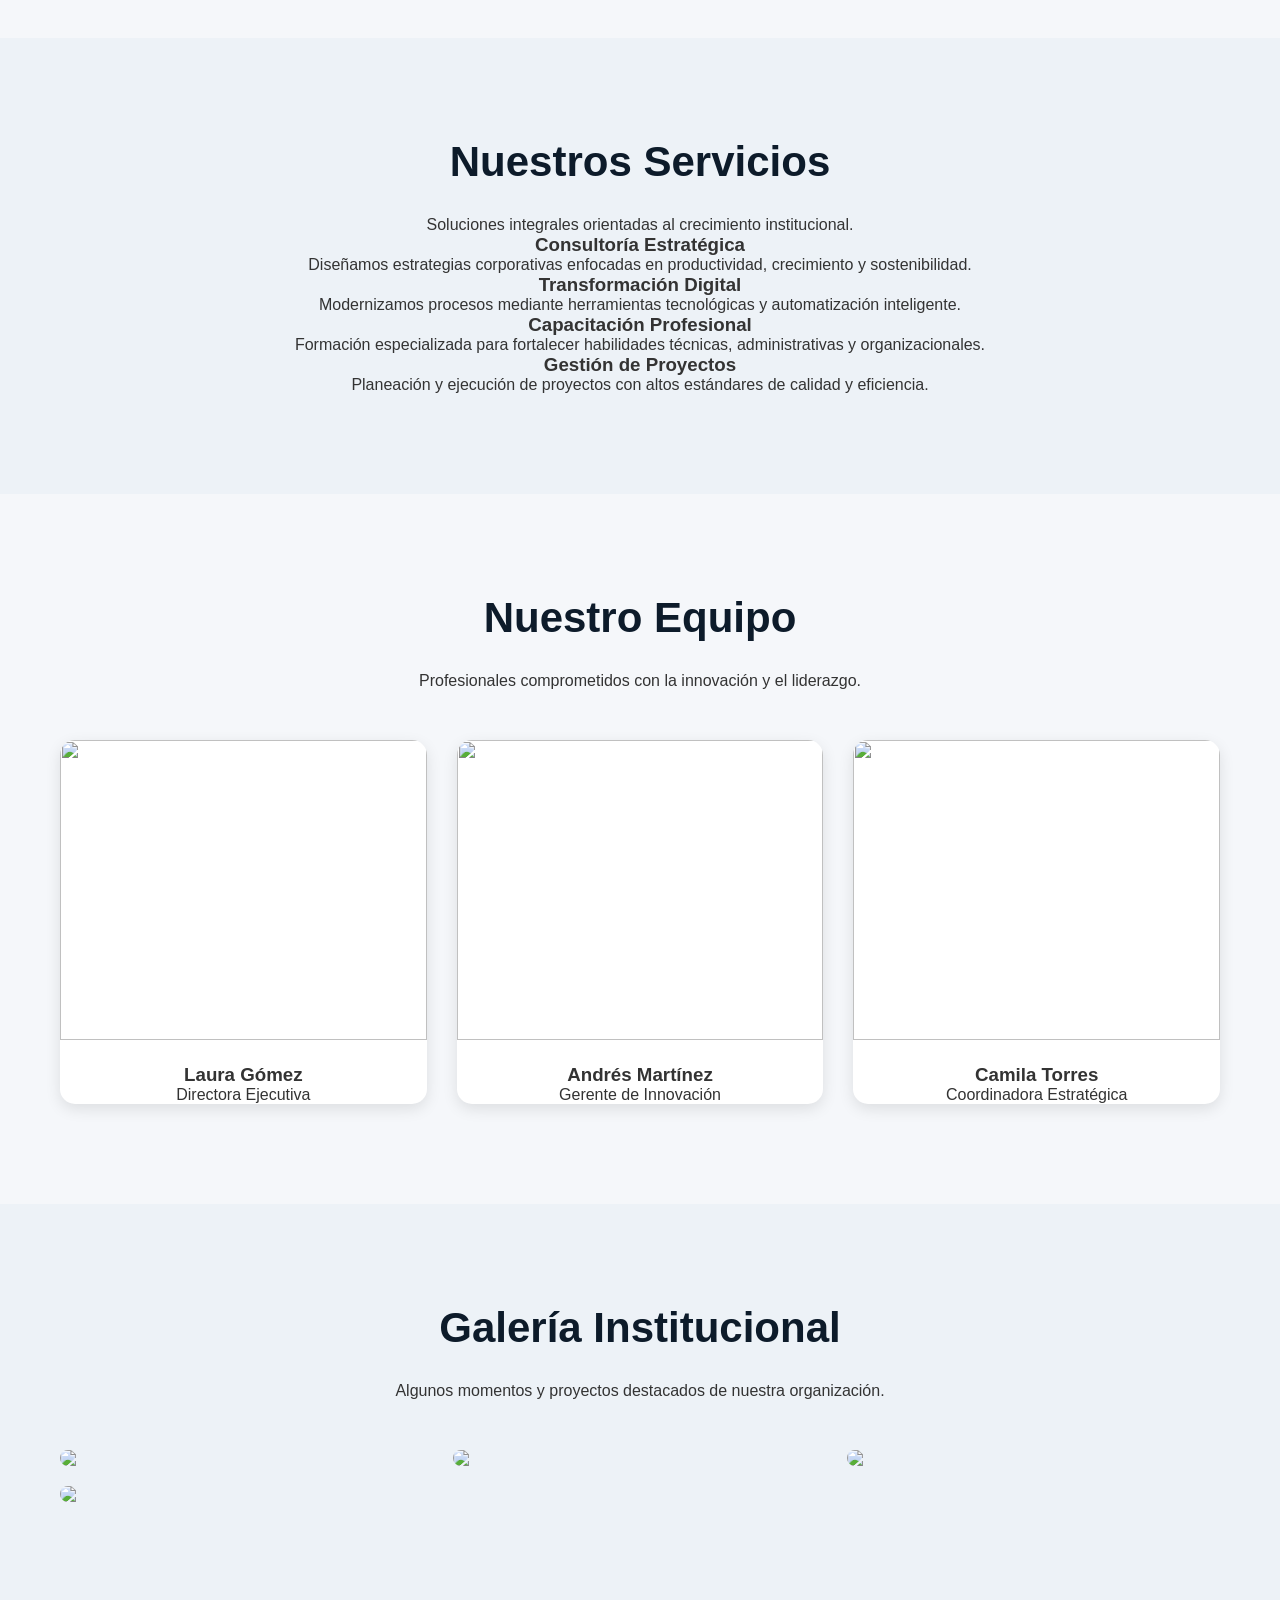
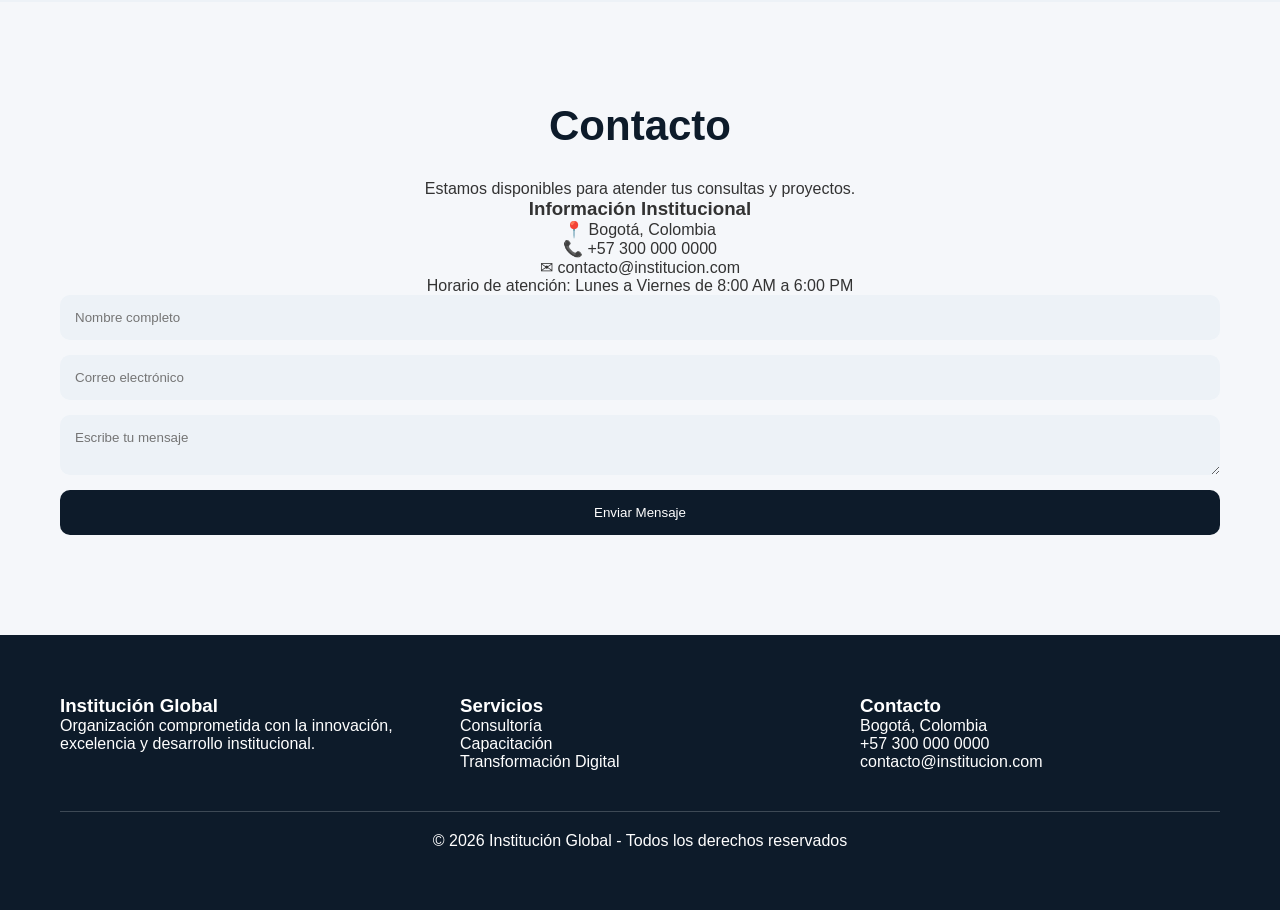
==== commit 84fcb366: "Update index.html" ====
--- a/index.html
+++ b/index.html
@@ -2,13 +2,17 @@
 <html lang="es">
 
 <head>
+
     <meta charset="UTF-8">
+
     <meta name="viewport" content="width=device-width, initial-scale=1.0">
-    <title>Institución Profesional</title>
+
+    <title>Institución Global</title>
 
     <link rel="stylesheet" href="style.css">
 
     <script defer src="script.js"></script>
+
 </head>
 
 <body>
@@ -18,7 +22,6 @@
     <header>
 
         <div class="logo">
-            <img src="images/logo.png" alt="">
             <h1>Institución Global</h1>
         </div>
 
@@ -32,8 +35,6 @@
 
                 <li><a href="#servicios">Servicios</a></li>
 
-                <li><a href="#estadisticas">Resultados</a></li>
-
                 <li><a href="#equipo">Equipo</a></li>
 
                 <li><a href="#galeria">Galería</a></li>
@@ -46,299 +47,436 @@
 
     </header>
 
-    <!-- SLIDER -->
+    <!-- HERO / BANNER -->
 
     <section class="slider" id="inicio">
 
-        <div class="slides fade">
-            <img src="images/banner1.jpg">
-            <div class="caption">
-                <h2>Liderazgo Institucional</h2>
-                <p>Transformando el futuro mediante innovación y excelencia.</p>
-            </div>
-        </div>
-
-        <div class="slides fade">
-            <img src="images/banner2.jpg">
-            <div class="caption">
-                <h2>Compromiso Social</h2>
-                <p>Construyendo oportunidades para el desarrollo sostenible.</p>
-            </div>
-        </div>
-
-        <div class="slides fade">
-            <img src="images/banner3.jpg">
-            <div class="caption">
-                <h2>Tecnología e Innovación</h2>
-                <p>Impulsando procesos modernos y soluciones inteligentes.</p>
-            </div>
-        </div>
-
-        <a class="prev">&#10094;</a>
-        <a class="next">&#10095;</a>
+        <div class="slide active">
+
+            <img src="https://images.unsplash.com/photo-1497366754035-f200968a6e72?q=80&w=1600&auto=format&fit=crop">
+
+            <div class="overlay"></div>
+
+            <div class="content">
+
+                <h2>Liderazgo e Innovación</h2>
+
+                <p>
+                    Construimos soluciones institucionales modernas,
+                    eficientes y sostenibles para el desarrollo empresarial.
+                </p>
+
+                <a href="#nosotros" class="btn">
+                    Conocer Más
+                </a>
+
+            </div>
+
+        </div>
+
+        <div class="slide">
+
+            <img src="https://images.unsplash.com/photo-1521737604893-d14cc237f11d?q=80&w=1600&auto=format&fit=crop">
+
+            <div class="overlay"></div>
+
+            <div class="content">
+
+                <h2>Transformación Digital</h2>
+
+                <p>
+                    Implementamos tecnologías innovadoras para fortalecer
+                    organizaciones y optimizar procesos.
+                </p>
+
+                <a href="#servicios" class="btn">
+                    Nuestros Servicios
+                </a>
+
+            </div>
+
+        </div>
+
+        <div class="slide">
+
+            <img src="https://images.unsplash.com/photo-1552664730-d307ca884978?q=80&w=1600&auto=format&fit=crop">
+
+            <div class="overlay"></div>
+
+            <div class="content">
+
+                <h2>Compromiso Profesional</h2>
+
+                <p>
+                    Más de 15 años impulsando proyectos estratégicos
+                    con altos estándares de calidad.
+                </p>
+
+                <a href="#contacto" class="btn">
+                    Contáctanos
+                </a>
+
+            </div>
+
+        </div>
+
+        <!-- BOTONES -->
+
+        <button class="prev">&#10094;</button>
+
+        <button class="next">&#10095;</button>
 
     </section>
 
     <!-- NOSOTROS -->
 
-    <section id="nosotros" class="section">
-
-        <h2>Quiénes Somos</h2>
-
-        <p class="text-large">
-
-            Somos una institución orientada al desarrollo integral de proyectos,
-            estrategias y soluciones innovadoras para empresas, organizaciones
-            y comunidades.
-
-        </p>
-
-        <div class="about-grid">
+    <section class="section" id="nosotros">
+
+        <div class="container">
+
+            <div class="section-title">
+
+                <h2>Quiénes Somos</h2>
+
+                <p>
+                    Una organización orientada a la excelencia,
+                    innovación y transformación institucional.
+                </p>
+
+            </div>
+
+            <div class="about-grid">
+
+                <div class="about-text">
+
+                    <h3>Nuestra Institución</h3>
+
+                    <p>
+                        Somos una entidad especializada en el desarrollo
+                        de estrategias corporativas, transformación digital,
+                        capacitación profesional y gestión de proyectos.
+                    </p>
+
+                    <p>
+                        Nuestro enfoque se centra en generar soluciones
+                        sostenibles e innovadoras que permitan fortalecer
+                        organizaciones públicas y privadas.
+                    </p>
+
+                    <p>
+                        Trabajamos con compromiso, ética y excelencia,
+                        construyendo relaciones de confianza con nuestros aliados.
+                    </p>
+
+                </div>
+
+                <div class="about-cards">
+
+                    <div class="mini-card">
+
+                        <h4>Misión</h4>
+
+                        <p>
+                            Proporcionar soluciones innovadoras y sostenibles
+                            para impulsar el crecimiento institucional.
+                        </p>
+
+                    </div>
+
+                    <div class="mini-card">
+
+                        <h4>Visión</h4>
+
+                        <p>
+                            Ser líderes en innovación, consultoría y desarrollo
+                            estratégico a nivel nacional e internacional.
+                        </p>
+
+                    </div>
+
+                    <div class="mini-card">
+
+                        <h4>Valores</h4>
+
+                        <p>
+                            Transparencia, compromiso, excelencia,
+                            responsabilidad y trabajo colaborativo.
+                        </p>
+
+                    </div>
+
+                </div>
+
+            </div>
+
+        </div>
+
+    </section>
+
+    <!-- SERVICIOS -->
+
+    <section class="section gray" id="servicios">
+
+        <div class="container">
+
+            <div class="section-title">
+
+                <h2>Nuestros Servicios</h2>
+
+                <p>
+                    Soluciones integrales orientadas al crecimiento institucional.
+                </p>
+
+            </div>
+
+            <div class="services-grid">
+
+                <div class="service-card">
+
+                    <h3>Consultoría Estratégica</h3>
+
+                    <p>
+                        Diseñamos estrategias corporativas enfocadas
+                        en productividad, crecimiento y sostenibilidad.
+                    </p>
+
+                </div>
+
+                <div class="service-card">
+
+                    <h3>Transformación Digital</h3>
+
+                    <p>
+                        Modernizamos procesos mediante herramientas tecnológicas
+                        y automatización inteligente.
+                    </p>
+
+                </div>
+
+                <div class="service-card">
+
+                    <h3>Capacitación Profesional</h3>
+
+                    <p>
+                        Formación especializada para fortalecer habilidades
+                        técnicas, administrativas y organizacionales.
+                    </p>
+
+                </div>
+
+                <div class="service-card">
+
+                    <h3>Gestión de Proyectos</h3>
+
+                    <p>
+                        Planeación y ejecución de proyectos con altos estándares
+                        de calidad y eficiencia.
+                    </p>
+
+                </div>
+
+            </div>
+
+        </div>
+
+    </section>
+
+    <!-- EQUIPO -->
+
+    <section class="section" id="equipo">
+
+        <div class="container">
+
+            <div class="section-title">
+
+                <h2>Nuestro Equipo</h2>
+
+                <p>
+                    Profesionales comprometidos con la innovación y el liderazgo.
+                </p>
+
+            </div>
+
+            <div class="team-grid">
+
+                <div class="team-card">
+
+                    <img src="https://images.unsplash.com/photo-1494790108377-be9c29b29330?q=80&w=800">
+
+                    <div class="team-info">
+
+                        <h3>Laura Gómez</h3>
+
+                        <p>Directora Ejecutiva</p>
+
+                    </div>
+
+                </div>
+
+                <div class="team-card">
+
+                    <img src="https://images.unsplash.com/photo-1500648767791-00dcc994a43e?q=80&w=800">
+
+                    <div class="team-info">
+
+                        <h3>Andrés Martínez</h3>
+
+                        <p>Gerente de Innovación</p>
+
+                    </div>
+
+                </div>
+
+                <div class="team-card">
+
+                    <img src="https://images.unsplash.com/photo-1438761681033-6461ffad8d80?q=80&w=800">
+
+                    <div class="team-info">
+
+                        <h3>Camila Torres</h3>
+
+                        <p>Coordinadora Estratégica</p>
+
+                    </div>
+
+                </div>
+
+            </div>
+
+        </div>
+
+    </section>
+
+    <!-- GALERÍA -->
+
+    <section class="section gray" id="galeria">
+
+        <div class="container">
+
+            <div class="section-title">
+
+                <h2>Galería Institucional</h2>
+
+                <p>
+                    Algunos momentos y proyectos destacados de nuestra organización.
+                </p>
+
+            </div>
+
+            <div class="gallery">
+
+                <img src="https://images.unsplash.com/photo-1497366811353-6870744d04b2?q=80&w=1200">
+
+                <img src="https://images.unsplash.com/photo-1517048676732-d65bc937f952?q=80&w=1200">
+
+                <img src="https://images.unsplash.com/photo-1522202176988-66273c2fd55f?q=80&w=1200">
+
+                <img src="https://images.unsplash.com/photo-1520607162513-77705c0f0d4a?q=80&w=1200">
+
+            </div>
+
+        </div>
+
+    </section>
+
+    <!-- CONTACTO -->
+
+    <section class="section" id="contacto">
+
+        <div class="container">
+
+            <div class="section-title">
+
+                <h2>Contacto</h2>
+
+                <p>
+                    Estamos disponibles para atender tus consultas y proyectos.
+                </p>
+
+            </div>
+
+            <div class="contact-grid">
+
+                <div class="contact-info">
+
+                    <h3>Información Institucional</h3>
+
+                    <p>📍 Bogotá, Colombia</p>
+
+                    <p>📞 +57 300 000 0000</p>
+
+                    <p>✉ contacto@institucion.com</p>
+
+                    <p>
+                        Horario de atención:
+                        Lunes a Viernes de 8:00 AM a 6:00 PM
+                    </p>
+
+                </div>
+
+                <form class="contact-form">
+
+                    <input type="text" placeholder="Nombre completo">
+
+                    <input type="email" placeholder="Correo electrónico">
+
+                    <textarea placeholder="Escribe tu mensaje"></textarea>
+
+                    <button type="submit">
+                        Enviar Mensaje
+                    </button>
+
+                </form>
+
+            </div>
+
+        </div>
+
+    </section>
+
+    <!-- FOOTER -->
+
+    <footer>
+
+        <div class="footer-content">
 
             <div>
-                <h3>Misión</h3>
-
-                <p>
-                    Proporcionar soluciones eficientes y sostenibles mediante
-                    procesos de innovación, formación y liderazgo institucional.
-                </p>
+
+                <h3>Institución Global</h3>
+
+                <p>
+                    Organización comprometida con la innovación,
+                    excelencia y desarrollo institucional.
+                </p>
+
             </div>
 
             <div>
-                <h3>Visión</h3>
-
-                <p>
-                    Ser reconocidos como una organización líder en transformación
-                    tecnológica y desarrollo organizacional a nivel nacional e internacional.
-                </p>
+
+                <h3>Servicios</h3>
+
+                <p>Consultoría</p>
+                <p>Capacitación</p>
+                <p>Transformación Digital</p>
+
             </div>
 
             <div>
-                <h3>Valores</h3>
-
-                <p>
-                    Transparencia, excelencia, innovación, responsabilidad social,
-                    trabajo colaborativo y compromiso con la calidad.
-                </p>
-            </div>
-
-        </div>
-
-    </section>
-
-    <!-- SERVICIOS -->
-
-    <section id="servicios" class="section gray">
-
-        <h2>Nuestros Servicios</h2>
-
-        <div class="cards">
-
-            <div class="card">
-
-                <h3>Consultoría Estratégica</h3>
-
-                <p>
-                    Diseño de estrategias corporativas, optimización de procesos
-                    y fortalecimiento institucional.
-                </p>
-
-            </div>
-
-            <div class="card">
-
-                <h3>Transformación Digital</h3>
-
-                <p>
-                    Implementación de tecnologías modernas para mejorar la productividad,
-                    competitividad y automatización empresarial.
-                </p>
-
-            </div>
-
-            <div class="card">
-
-                <h3>Capacitación Profesional</h3>
-
-                <p>
-                    Programas especializados de formación técnica, administrativa
-                    y tecnológica para organizaciones y talento humano.
-                </p>
-
-            </div>
-
-            <div class="card">
-
-                <h3>Gestión de Proyectos</h3>
-
-                <p>
-                    Planeación, supervisión y ejecución de proyectos institucionales
-                    con altos estándares de calidad.
-                </p>
-
-            </div>
-
-        </div>
-
-    </section>
-
-    <!-- ESTADÍSTICAS -->
-
-    <section id="estadisticas" class="section stats">
-
-        <h2>Resultados Institucionales</h2>
-
-        <div class="stats-grid">
-
-            <div class="stat">
-                <h3>+500</h3>
-                <p>Proyectos Ejecutados</p>
-            </div>
-
-            <div class="stat">
-                <h3>+120</h3>
-                <p>Empresas Aliadas</p>
-            </div>
-
-            <div class="stat">
-                <h3>15</h3>
-                <p>Años de Experiencia</p>
-            </div>
-
-            <div class="stat">
-                <h3>98%</h3>
-                <p>Satisfacción de Clientes</p>
-            </div>
-
-        </div>
-
-    </section>
-
-    <!-- EQUIPO -->
-
-    <section id="equipo" class="section">
-
-        <h2>Nuestro Equipo</h2>
-
-        <div class="team-grid">
-
-            <div class="team-card">
-                <img src="images/team1.jpg">
-                <h3>Laura Gómez</h3>
-                <p>Directora Ejecutiva</p>
-            </div>
-
-            <div class="team-card">
-                <img src="images/team2.jpg">
-                <h3>Andrés Martínez</h3>
-                <p>Gerente de Innovación</p>
-            </div>
-
-            <div class="team-card">
-                <img src="images/team3.jpg">
-                <h3>Camila Torres</h3>
-                <p>Coordinadora Estratégica</p>
-            </div>
-
-        </div>
-
-    </section>
-
-    <!-- GALERÍA -->
-
-    <section id="galeria" class="section gray">
-
-        <h2>Galería Institucional</h2>
-
-        <div class="gallery">
-
-            <img src="images/banner1.jpg">
-            <img src="images/banner2.jpg">
-            <img src="images/banner3.jpg">
-            <img src="images/team1.jpg">
-            <img src="images/team2.jpg">
-            <img src="images/team3.jpg">
-
-        </div>
-
-    </section>
-
-    <!-- CONTACTO -->
-
-    <section id="contacto" class="section">
-
-        <h2>Contacto</h2>
-
-        <div class="contact-box">
-
-            <div>
-
-                <h3>Información</h3>
-
-                <p>📍 Bogotá, Colombia</p>
-
-                <p>📞 +57 300 000 0000</p>
-
-                <p>✉ contacto@institucion.com</p>
-
-            </div>
-
-            <form>
-
-                <input type="text" placeholder="Nombre">
-
-                <input type="email" placeholder="Correo">
-
-                <textarea placeholder="Mensaje"></textarea>
-
-                <button type="submit">Enviar</button>
-
-            </form>
-
-        </div>
-
-    </section>
-
-    <!-- FOOTER -->
-
-    <footer>
-
-        <div class="footer-content">
-
-            <div>
-                <h3>Institución Global</h3>
-
-                <p>
-                    Comprometidos con el desarrollo sostenible,
-                    la innovación y el crecimiento institucional.
-                </p>
-            </div>
-
-            <div>
-
-                <h3>Enlaces</h3>
-
-                <p>Inicio</p>
-                <p>Servicios</p>
-                <p>Equipo</p>
-                <p>Contacto</p>
-
-            </div>
-
-            <div>
-
-                <h3>Redes Sociales</h3>
-
-                <p>Facebook</p>
-                <p>Instagram</p>
-                <p>LinkedIn</p>
+
+                <h3>Contacto</h3>
+
+                <p>Bogotá, Colombia</p>
+                <p>+57 300 000 0000</p>
+                <p>contacto@institucion.com</p>
 
             </div>
 
         </div>
 
         <div class="copy">
+
             © 2026 Institución Global - Todos los derechos reservados
+
         </div>
 
     </footer>
--- a/style.css
+++ b/style.css
@@ -2,11 +2,12 @@
     margin:0;
     padding:0;
     box-sizing:border-box;
-    font-family: Arial, sans-serif;
+    font-family:Arial,sans-serif;
+    scroll-behavior:smooth;
 }
 
 body{
-    background:#f4f4f4;
+    background:#f5f7fa;
     color:#333;
 }
 
@@ -16,19 +17,20 @@
     position:fixed;
     top:0;
     width:100%;
-    background:#0d1b2a;
-    color:white;
+    background:rgba(13,27,42,0.95);
     display:flex;
     justify-content:space-between;
     align-items:center;
-    padding:15px 50px;
-    z-index:1000;
+    padding:15px 60px;
+    z-index:999;
+    backdrop-filter:blur(10px);
 }
 
 .logo{
     display:flex;
     align-items:center;
     gap:10px;
+    color:white;
 }
 
 .logo img{
@@ -42,8 +44,8 @@
 }
 
 nav a{
-    color:white;
     text-decoration:none;
+    color:white;
     font-weight:bold;
     transition:0.3s;
 }
@@ -57,35 +59,51 @@
 .slider{
     margin-top:80px;
     position:relative;
-    max-width:100%;
-    height:550px;
+    height:90vh;
     overflow:hidden;
 }
 
 .slides{
     display:none;
+    position:relative;
 }
 
 .slides img{
     width:100%;
-    height:550px;
+    height:90vh;
     object-fit:cover;
+}
+
+.caption{
+    position:absolute;
+    top:50%;
+    left:10%;
+    transform:translateY(-50%);
+    color:white;
+    max-width:600px;
+}
+
+.caption h2{
+    font-size:60px;
+    margin-bottom:20px;
+}
+
+.caption p{
+    font-size:22px;
 }
 
 /* BOTONES */
 
 .prev,
 .next{
-    cursor:pointer;
     position:absolute;
     top:50%;
     transform:translateY(-50%);
     color:white;
     font-size:40px;
-    padding:16px;
+    padding:15px;
+    cursor:pointer;
     background:rgba(0,0,0,0.4);
-    user-select:none;
-    transition:0.3s;
 }
 
 .prev{
@@ -96,55 +114,60 @@
     right:0;
 }
 
-.prev:hover,
-.next:hover{
-    background:rgba(0,0,0,0.8);
-}
-
-/* ANIMACIÓN */
-
-.fade{
-    animation:fade 1s;
-}
-
-@keyframes fade{
-    from{opacity:0.4}
-    to{opacity:1}
-}
-
 /* SECCIONES */
 
 .section{
-    padding:80px 50px;
+    padding:100px 60px;
     text-align:center;
 }
 
 .section h2{
-    margin-bottom:25px;
-    font-size:36px;
+    font-size:42px;
+    margin-bottom:30px;
     color:#0d1b2a;
 }
 
+.text-large{
+    max-width:900px;
+    margin:auto;
+    font-size:20px;
+    line-height:1.8;
+}
+
 .gray{
-    background:#e9ecef;
+    background:#edf2f7;
+}
+
+/* ABOUT */
+
+.about-grid{
+    display:grid;
+    grid-template-columns:repeat(auto-fit,minmax(250px,1fr));
+    gap:30px;
+    margin-top:50px;
+}
+
+.about-grid div{
+    background:white;
+    padding:30px;
+    border-radius:15px;
+    box-shadow:0 5px 15px rgba(0,0,0,0.1);
 }
 
 /* CARDS */
 
 .cards{
-    display:flex;
-    justify-content:center;
+    display:grid;
+    grid-template-columns:repeat(auto-fit,minmax(250px,1fr));
     gap:30px;
-    flex-wrap:wrap;
-    margin-top:40px;
+    margin-top:50px;
 }
 
 .card{
     background:white;
-    padding:30px;
-    width:300px;
-    border-radius:10px;
-    box-shadow:0 4px 10px rgba(0,0,0,0.1);
+    padding:35px;
+    border-radius:15px;
+    box-shadow:0 5px 15px rgba(0,0,0,0.1);
     transition:0.3s;
 }
 
@@ -152,18 +175,105 @@
     transform:translateY(-10px);
 }
 
+/* STATS */
+
+.stats{
+    background:#0d1b2a;
+    color:white;
+}
+
+.stats h2{
+    color:white;
+}
+
+.stats-grid{
+    display:grid;
+    grid-template-columns:repeat(auto-fit,minmax(200px,1fr));
+    gap:30px;
+    margin-top:50px;
+}
+
+.stat h3{
+    font-size:50px;
+    color:#00b4d8;
+}
+
+/* TEAM */
+
+.team-grid{
+    display:grid;
+    grid-template-columns:repeat(auto-fit,minmax(250px,1fr));
+    gap:30px;
+    margin-top:50px;
+}
+
+.team-card{
+    background:white;
+    border-radius:15px;
+    overflow:hidden;
+    box-shadow:0 5px 15px rgba(0,0,0,0.1);
+}
+
+.team-card img{
+    width:100%;
+    height:300px;
+    object-fit:cover;
+}
+
+.team-card h3{
+    margin-top:20px;
+}
+
 /* GALERÍA */
 
 .gallery{
     display:grid;
     grid-template-columns:repeat(auto-fit,minmax(300px,1fr));
     gap:20px;
-    margin-top:40px;
+    margin-top:50px;
 }
 
 .gallery img{
     width:100%;
+    border-radius:15px;
+    transition:0.3s;
+}
+
+.gallery img:hover{
+    transform:scale(1.05);
+}
+
+/* CONTACTO */
+
+.contact-box{
+    display:grid;
+    grid-template-columns:1fr 1fr;
+    gap:40px;
+    margin-top:50px;
+    text-align:left;
+}
+
+form{
+    display:flex;
+    flex-direction:column;
+    gap:15px;
+}
+
+input,
+textarea{
+    padding:15px;
+    border:none;
     border-radius:10px;
+    background:#edf2f7;
+}
+
+button{
+    padding:15px;
+    border:none;
+    background:#0d1b2a;
+    color:white;
+    border-radius:10px;
+    cursor:pointer;
 }
 
 /* FOOTER */
@@ -171,8 +281,20 @@
 footer{
     background:#0d1b2a;
     color:white;
+    padding:60px;
+}
+
+.footer-content{
+    display:grid;
+    grid-template-columns:repeat(auto-fit,minmax(250px,1fr));
+    gap:40px;
+}
+
+.copy{
+    margin-top:40px;
     text-align:center;
-    padding:25px;
+    border-top:1px solid rgba(255,255,255,0.2);
+    padding-top:20px;
 }
 
 /* RESPONSIVE */
@@ -181,7 +303,6 @@
 
     header{
         flex-direction:column;
-        gap:15px;
     }
 
     nav ul{
@@ -189,8 +310,16 @@
         justify-content:center;
     }
 
-    .slider,
-    .slides img{
-        height:350px;
-    }
-}
+    .caption h2{
+        font-size:35px;
+    }
+
+    .caption p{
+        font-size:18px;
+    }
+
+    .contact-box{
+        grid-template-columns:1fr;
+    }
+
+}
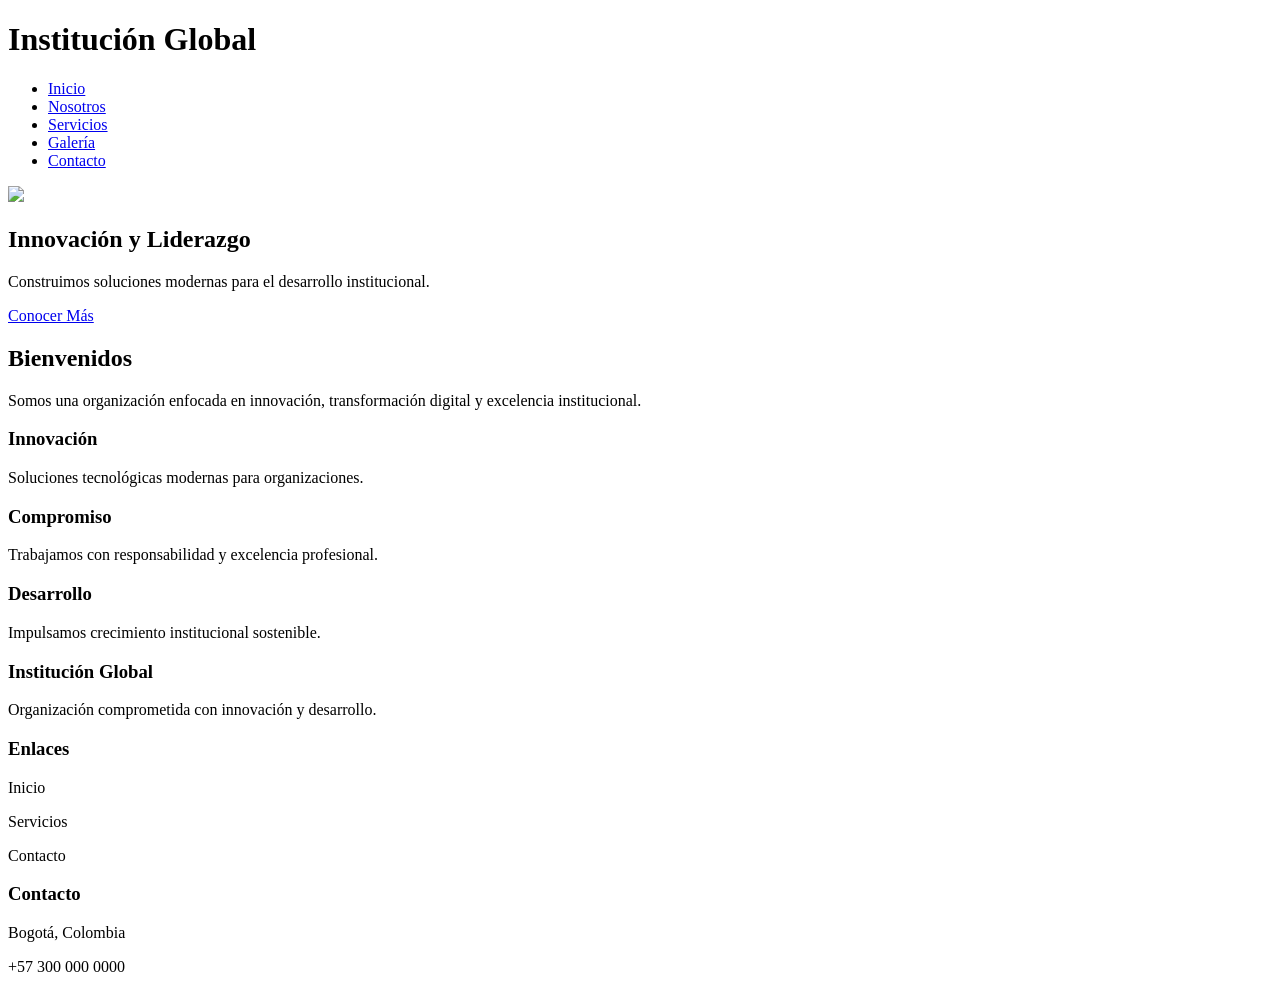
==== commit 5b9d1022: "Update index.html" ====
--- a/index.html
+++ b/index.html
@@ -9,477 +9,160 @@
 
     <title>Institución Global</title>
 
-    <link rel="stylesheet" href="style.css">
+    <link rel="stylesheet" href="css/style.css">
 
-    <script defer src="script.js"></script>
+    <script defer src="js/script.js"></script>
 
 </head>
 
 <body>
 
-    <!-- HEADER -->
+<header>
 
-    <header>
+    <div class="logo">
+        <h1>Institución Global</h1>
+    </div>
 
-        <div class="logo">
-            <h1>Institución Global</h1>
+    <nav>
+
+        <ul>
+
+            <li><a href="index.html">Inicio</a></li>
+
+            <li><a href="nosotros.html">Nosotros</a></li>
+
+            <li><a href="servicios.html">Servicios</a></li>
+
+            <li><a href="galeria.html">Galería</a></li>
+
+            <li><a href="contacto.html">Contacto</a></li>
+
+        </ul>
+
+    </nav>
+
+</header>
+
+<!-- HERO -->
+
+<section class="hero">
+
+    <div class="slide active">
+
+        <img src="https://images.unsplash.com/photo-1497366754035-f200968a6e72?q=80&w=1600&auto=format&fit=crop">
+
+        <div class="overlay"></div>
+
+        <div class="hero-content">
+
+            <h2>Innovación y Liderazgo</h2>
+
+            <p>
+                Construimos soluciones modernas para el desarrollo institucional.
+            </p>
+
+            <a href="nosotros.html" class="btn">
+                Conocer Más
+            </a>
+
         </div>
 
-        <nav>
+    </div>
 
-            <ul>
+</section>
 
-                <li><a href="#inicio">Inicio</a></li>
+<!-- INTRO -->
 
-                <li><a href="#nosotros">Nosotros</a></li>
+<section class="section">
 
-                <li><a href="#servicios">Servicios</a></li>
+    <div class="container">
 
-                <li><a href="#equipo">Equipo</a></li>
+        <div class="section-title">
 
-                <li><a href="#galeria">Galería</a></li>
+            <h2>Bienvenidos</h2>
 
-                <li><a href="#contacto">Contacto</a></li>
+            <p>
+                Somos una organización enfocada en innovación,
+                transformación digital y excelencia institucional.
+            </p>
 
-            </ul>
+        </div>
 
-        </nav>
+        <div class="cards">
 
-    </header>
+            <div class="card">
 
-    <!-- HERO / BANNER -->
-
-    <section class="slider" id="inicio">
-
-        <div class="slide active">
-
-            <img src="https://images.unsplash.com/photo-1497366754035-f200968a6e72?q=80&w=1600&auto=format&fit=crop">
-
-            <div class="overlay"></div>
-
-            <div class="content">
-
-                <h2>Liderazgo e Innovación</h2>
+                <h3>Innovación</h3>
 
                 <p>
-                    Construimos soluciones institucionales modernas,
-                    eficientes y sostenibles para el desarrollo empresarial.
+                    Soluciones tecnológicas modernas para organizaciones.
                 </p>
 
-                <a href="#nosotros" class="btn">
-                    Conocer Más
-                </a>
+            </div>
+
+            <div class="card">
+
+                <h3>Compromiso</h3>
+
+                <p>
+                    Trabajamos con responsabilidad y excelencia profesional.
+                </p>
+
+            </div>
+
+            <div class="card">
+
+                <h3>Desarrollo</h3>
+
+                <p>
+                    Impulsamos crecimiento institucional sostenible.
+                </p>
 
             </div>
 
         </div>
 
-        <div class="slide">
+    </div>
 
-            <img src="https://images.unsplash.com/photo-1521737604893-d14cc237f11d?q=80&w=1600&auto=format&fit=crop">
+</section>
 
-            <div class="overlay"></div>
+<footer>
 
-            <div class="content">
+    <div class="footer-content">
 
-                <h2>Transformación Digital</h2>
+        <div>
 
-                <p>
-                    Implementamos tecnologías innovadoras para fortalecer
-                    organizaciones y optimizar procesos.
-                </p>
+            <h3>Institución Global</h3>
 
-                <a href="#servicios" class="btn">
-                    Nuestros Servicios
-                </a>
-
-            </div>
+            <p>
+                Organización comprometida con innovación y desarrollo.
+            </p>
 
         </div>
 
-        <div class="slide">
+        <div>
 
-            <img src="https://images.unsplash.com/photo-1552664730-d307ca884978?q=80&w=1600&auto=format&fit=crop">
+            <h3>Enlaces</h3>
 
-            <div class="overlay"></div>
-
-            <div class="content">
-
-                <h2>Compromiso Profesional</h2>
-
-                <p>
-                    Más de 15 años impulsando proyectos estratégicos
-                    con altos estándares de calidad.
-                </p>
-
-                <a href="#contacto" class="btn">
-                    Contáctanos
-                </a>
-
-            </div>
+            <p>Inicio</p>
+            <p>Servicios</p>
+            <p>Contacto</p>
 
         </div>
 
-        <!-- BOTONES -->
+        <div>
 
-        <button class="prev">&#10094;</button>
+            <h3>Contacto</h3>
 
-        <button class="next">&#10095;</button>
+            <p>Bogotá, Colombia</p>
 
-    </section>
-
-    <!-- NOSOTROS -->
-
-    <section class="section" id="nosotros">
-
-        <div class="container">
-
-            <div class="section-title">
-
-                <h2>Quiénes Somos</h2>
-
-                <p>
-                    Una organización orientada a la excelencia,
-                    innovación y transformación institucional.
-                </p>
-
-            </div>
-
-            <div class="about-grid">
-
-                <div class="about-text">
-
-                    <h3>Nuestra Institución</h3>
-
-                    <p>
-                        Somos una entidad especializada en el desarrollo
-                        de estrategias corporativas, transformación digital,
-                        capacitación profesional y gestión de proyectos.
-                    </p>
-
-                    <p>
-                        Nuestro enfoque se centra en generar soluciones
-                        sostenibles e innovadoras que permitan fortalecer
-                        organizaciones públicas y privadas.
-                    </p>
-
-                    <p>
-                        Trabajamos con compromiso, ética y excelencia,
-                        construyendo relaciones de confianza con nuestros aliados.
-                    </p>
-
-                </div>
-
-                <div class="about-cards">
-
-                    <div class="mini-card">
-
-                        <h4>Misión</h4>
-
-                        <p>
-                            Proporcionar soluciones innovadoras y sostenibles
-                            para impulsar el crecimiento institucional.
-                        </p>
-
-                    </div>
-
-                    <div class="mini-card">
-
-                        <h4>Visión</h4>
-
-                        <p>
-                            Ser líderes en innovación, consultoría y desarrollo
-                            estratégico a nivel nacional e internacional.
-                        </p>
-
-                    </div>
-
-                    <div class="mini-card">
-
-                        <h4>Valores</h4>
-
-                        <p>
-                            Transparencia, compromiso, excelencia,
-                            responsabilidad y trabajo colaborativo.
-                        </p>
-
-                    </div>
-
-                </div>
-
-            </div>
+            <p>+57 300 000 0000</p>
 
         </div>
 
-    </section>
+    </div>
 
-    <!-- SERVICIOS -->
-
-    <section class="section gray" id="servicios">
-
-        <div class="container">
-
-            <div class="section-title">
-
-                <h2>Nuestros Servicios</h2>
-
-                <p>
-                    Soluciones integrales orientadas al crecimiento institucional.
-                </p>
-
-            </div>
-
-            <div class="services-grid">
-
-                <div class="service-card">
-
-                    <h3>Consultoría Estratégica</h3>
-
-                    <p>
-                        Diseñamos estrategias corporativas enfocadas
-                        en productividad, crecimiento y sostenibilidad.
-                    </p>
-
-                </div>
-
-                <div class="service-card">
-
-                    <h3>Transformación Digital</h3>
-
-                    <p>
-                        Modernizamos procesos mediante herramientas tecnológicas
-                        y automatización inteligente.
-                    </p>
-
-                </div>
-
-                <div class="service-card">
-
-                    <h3>Capacitación Profesional</h3>
-
-                    <p>
-                        Formación especializada para fortalecer habilidades
-                        técnicas, administrativas y organizacionales.
-                    </p>
-
-                </div>
-
-                <div class="service-card">
-
-                    <h3>Gestión de Proyectos</h3>
-
-                    <p>
-                        Planeación y ejecución de proyectos con altos estándares
-                        de calidad y eficiencia.
-                    </p>
-
-                </div>
-
-            </div>
-
-        </div>
-
-    </section>
-
-    <!-- EQUIPO -->
-
-    <section class="section" id="equipo">
-
-        <div class="container">
-
-            <div class="section-title">
-
-                <h2>Nuestro Equipo</h2>
-
-                <p>
-                    Profesionales comprometidos con la innovación y el liderazgo.
-                </p>
-
-            </div>
-
-            <div class="team-grid">
-
-                <div class="team-card">
-
-                    <img src="https://images.unsplash.com/photo-1494790108377-be9c29b29330?q=80&w=800">
-
-                    <div class="team-info">
-
-                        <h3>Laura Gómez</h3>
-
-                        <p>Directora Ejecutiva</p>
-
-                    </div>
-
-                </div>
-
-                <div class="team-card">
-
-                    <img src="https://images.unsplash.com/photo-1500648767791-00dcc994a43e?q=80&w=800">
-
-                    <div class="team-info">
-
-                        <h3>Andrés Martínez</h3>
-
-                        <p>Gerente de Innovación</p>
-
-                    </div>
-
-                </div>
-
-                <div class="team-card">
-
-                    <img src="https://images.unsplash.com/photo-1438761681033-6461ffad8d80?q=80&w=800">
-
-                    <div class="team-info">
-
-                        <h3>Camila Torres</h3>
-
-                        <p>Coordinadora Estratégica</p>
-
-                    </div>
-
-                </div>
-
-            </div>
-
-        </div>
-
-    </section>
-
-    <!-- GALERÍA -->
-
-    <section class="section gray" id="galeria">
-
-        <div class="container">
-
-            <div class="section-title">
-
-                <h2>Galería Institucional</h2>
-
-                <p>
-                    Algunos momentos y proyectos destacados de nuestra organización.
-                </p>
-
-            </div>
-
-            <div class="gallery">
-
-                <img src="https://images.unsplash.com/photo-1497366811353-6870744d04b2?q=80&w=1200">
-
-                <img src="https://images.unsplash.com/photo-1517048676732-d65bc937f952?q=80&w=1200">
-
-                <img src="https://images.unsplash.com/photo-1522202176988-66273c2fd55f?q=80&w=1200">
-
-                <img src="https://images.unsplash.com/photo-1520607162513-77705c0f0d4a?q=80&w=1200">
-
-            </div>
-
-        </div>
-
-    </section>
-
-    <!-- CONTACTO -->
-
-    <section class="section" id="contacto">
-
-        <div class="container">
-
-            <div class="section-title">
-
-                <h2>Contacto</h2>
-
-                <p>
-                    Estamos disponibles para atender tus consultas y proyectos.
-                </p>
-
-            </div>
-
-            <div class="contact-grid">
-
-                <div class="contact-info">
-
-                    <h3>Información Institucional</h3>
-
-                    <p>📍 Bogotá, Colombia</p>
-
-                    <p>📞 +57 300 000 0000</p>
-
-                    <p>✉ contacto@institucion.com</p>
-
-                    <p>
-                        Horario de atención:
-                        Lunes a Viernes de 8:00 AM a 6:00 PM
-                    </p>
-
-                </div>
-
-                <form class="contact-form">
-
-                    <input type="text" placeholder="Nombre completo">
-
-                    <input type="email" placeholder="Correo electrónico">
-
-                    <textarea placeholder="Escribe tu mensaje"></textarea>
-
-                    <button type="submit">
-                        Enviar Mensaje
-                    </button>
-
-                </form>
-
-            </div>
-
-        </div>
-
-    </section>
-
-    <!-- FOOTER -->
-
-    <footer>
-
-        <div class="footer-content">
-
-            <div>
-
-                <h3>Institución Global</h3>
-
-                <p>
-                    Organización comprometida con la innovación,
-                    excelencia y desarrollo institucional.
-                </p>
-
-            </div>
-
-            <div>
-
-                <h3>Servicios</h3>
-
-                <p>Consultoría</p>
-                <p>Capacitación</p>
-                <p>Transformación Digital</p>
-
-            </div>
-
-            <div>
-
-                <h3>Contacto</h3>
-
-                <p>Bogotá, Colombia</p>
-                <p>+57 300 000 0000</p>
-                <p>contacto@institucion.com</p>
-
-            </div>
-
-        </div>
-
-        <div class="copy">
-
-            © 2026 Institución Global - Todos los derechos reservados
-
-        </div>
-
-    </footer>
+</footer>
 
 </body>
 
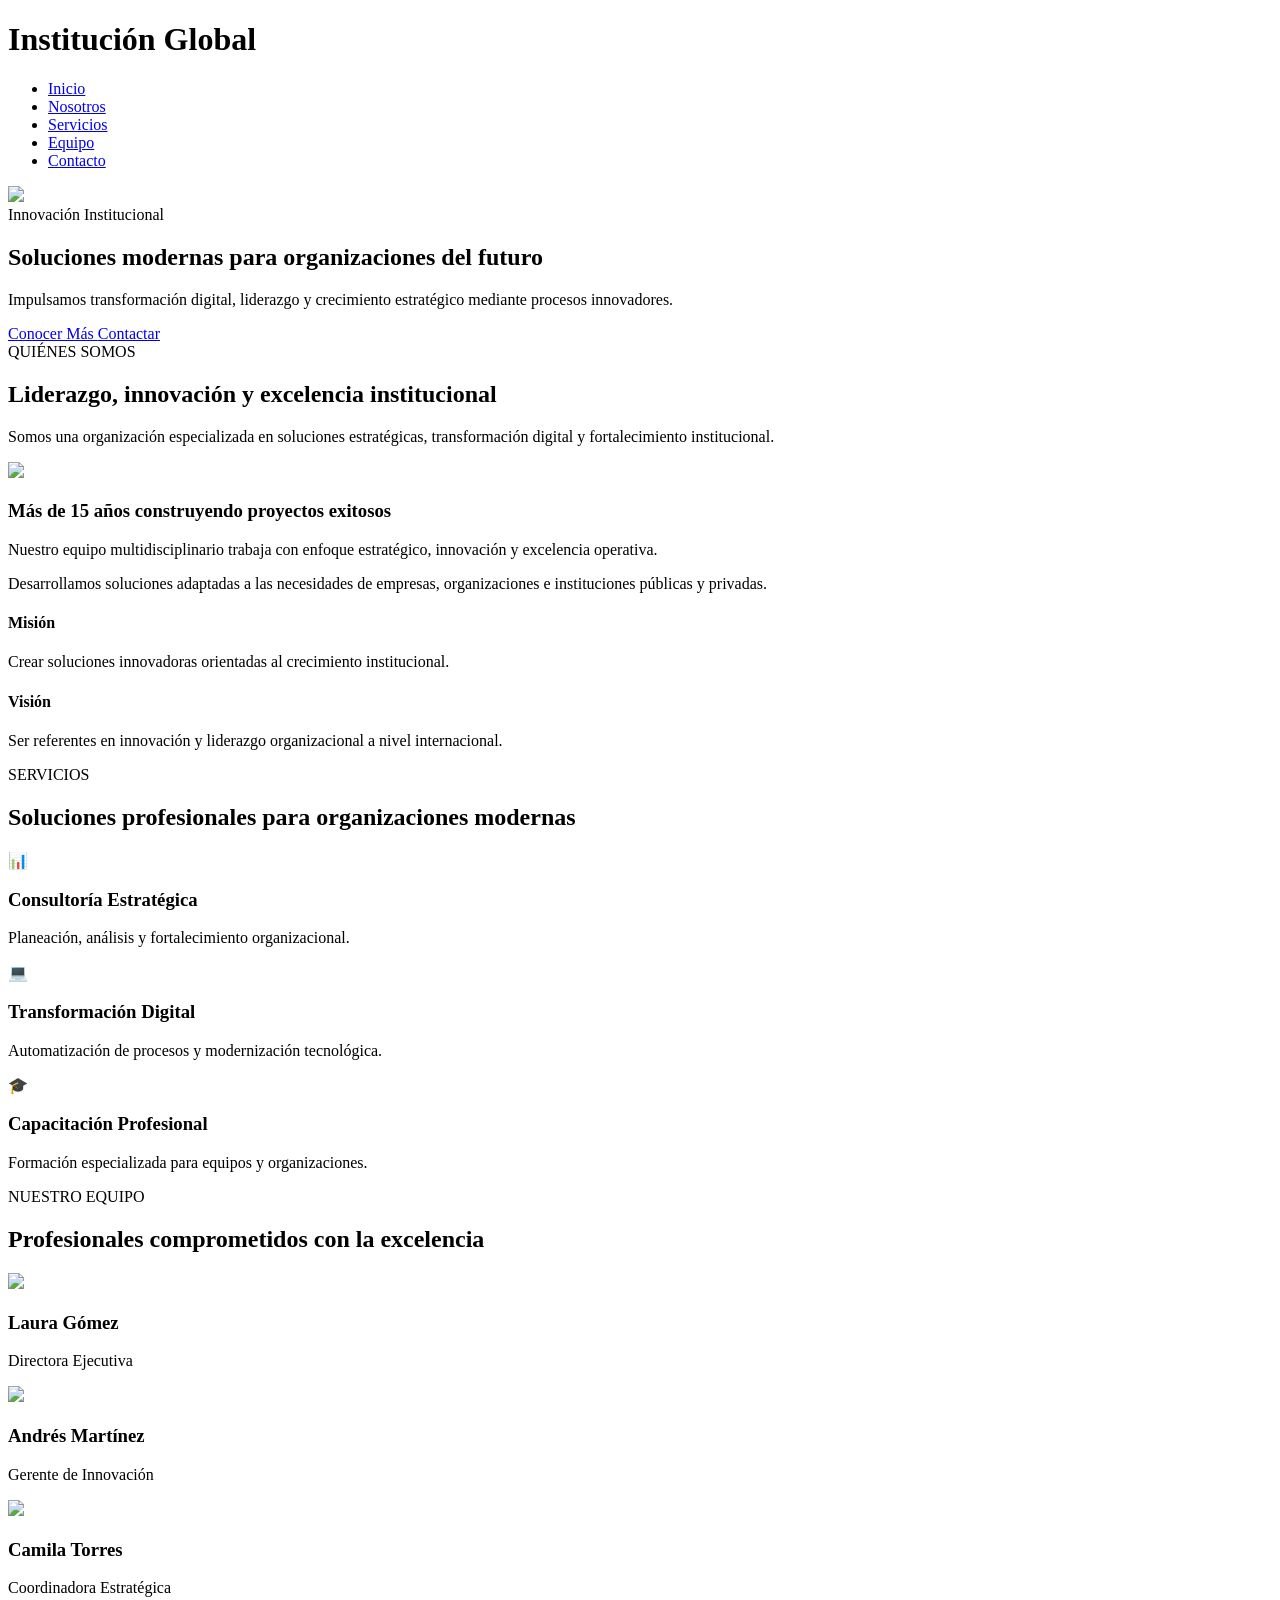
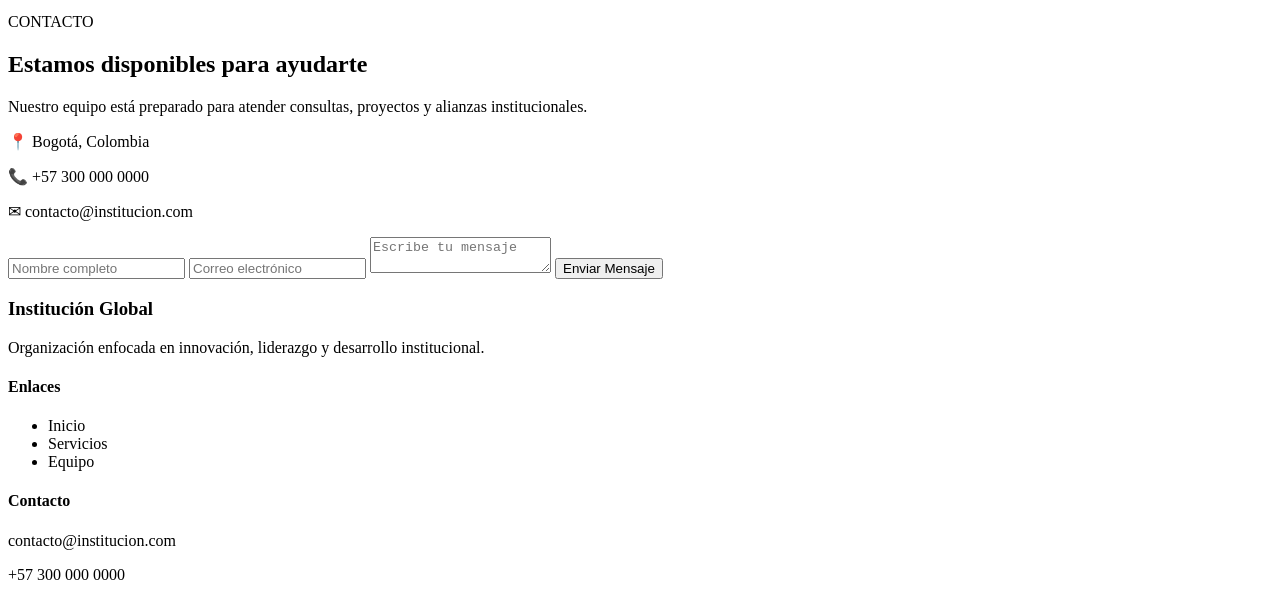
==== commit 5c4ae034: "Update index.html" ====
--- a/index.html
+++ b/index.html
@@ -17,152 +17,382 @@
 
 <body>
 
-<header>
-
-    <div class="logo">
-        <h1>Institución Global</h1>
-    </div>
-
-    <nav>
-
-        <ul>
-
-            <li><a href="index.html">Inicio</a></li>
-
-            <li><a href="nosotros.html">Nosotros</a></li>
-
-            <li><a href="servicios.html">Servicios</a></li>
-
-            <li><a href="galeria.html">Galería</a></li>
-
-            <li><a href="contacto.html">Contacto</a></li>
-
-        </ul>
-
-    </nav>
-
-</header>
-
-<!-- HERO -->
-
-<section class="hero">
-
-    <div class="slide active">
-
-        <img src="https://images.unsplash.com/photo-1497366754035-f200968a6e72?q=80&w=1600&auto=format&fit=crop">
-
-        <div class="overlay"></div>
-
-        <div class="hero-content">
-
-            <h2>Innovación y Liderazgo</h2>
-
-            <p>
-                Construimos soluciones modernas para el desarrollo institucional.
-            </p>
-
-            <a href="nosotros.html" class="btn">
-                Conocer Más
-            </a>
-
-        </div>
-
-    </div>
-
-</section>
-
-<!-- INTRO -->
-
-<section class="section">
-
-    <div class="container">
-
-        <div class="section-title">
-
-            <h2>Bienvenidos</h2>
-
-            <p>
-                Somos una organización enfocada en innovación,
-                transformación digital y excelencia institucional.
-            </p>
-
-        </div>
-
-        <div class="cards">
-
-            <div class="card">
-
-                <h3>Innovación</h3>
+    <!-- NAVBAR -->
+
+    <header class="navbar">
+
+        <div class="logo">
+
+            <h1>Institución Global</h1>
+
+        </div>
+
+        <nav>
+
+            <ul class="nav-links">
+
+                <li><a href="#inicio">Inicio</a></li>
+
+                <li><a href="#nosotros">Nosotros</a></li>
+
+                <li><a href="#servicios">Servicios</a></li>
+
+                <li><a href="#equipo">Equipo</a></li>
+
+                <li><a href="#contacto">Contacto</a></li>
+
+            </ul>
+
+        </nav>
+
+    </header>
+
+    <!-- HERO -->
+
+    <section class="hero" id="inicio">
+
+        <div class="hero-slide active">
+
+            <img src="https://images.unsplash.com/photo-1497366754035-f200968a6e72?q=80&w=1600&auto=format&fit=crop">
+
+            <div class="overlay"></div>
+
+            <div class="hero-content">
+
+                <span class="tag">
+                    Innovación Institucional
+                </span>
+
+                <h2>
+                    Soluciones modernas para organizaciones del futuro
+                </h2>
 
                 <p>
-                    Soluciones tecnológicas modernas para organizaciones.
+                    Impulsamos transformación digital, liderazgo
+                    y crecimiento estratégico mediante procesos innovadores.
                 </p>
 
-            </div>
-
-            <div class="card">
-
-                <h3>Compromiso</h3>
+                <div class="hero-buttons">
+
+                    <a href="#nosotros" class="btn-primary">
+                        Conocer Más
+                    </a>
+
+                    <a href="#contacto" class="btn-secondary">
+                        Contactar
+                    </a>
+
+                </div>
+
+            </div>
+
+        </div>
+
+    </section>
+
+    <!-- NOSOTROS -->
+
+    <section class="section" id="nosotros">
+
+        <div class="container">
+
+            <div class="section-header">
+
+                <span>QUIÉNES SOMOS</span>
+
+                <h2>
+                    Liderazgo, innovación y excelencia institucional
+                </h2>
 
                 <p>
-                    Trabajamos con responsabilidad y excelencia profesional.
+                    Somos una organización especializada en soluciones estratégicas,
+                    transformación digital y fortalecimiento institucional.
                 </p>
 
             </div>
 
-            <div class="card">
-
-                <h3>Desarrollo</h3>
+            <div class="about-grid">
+
+                <div class="about-image">
+
+                    <img src="https://images.unsplash.com/photo-1522202176988-66273c2fd55f?q=80&w=1200">
+
+                </div>
+
+                <div class="about-content">
+
+                    <h3>
+                        Más de 15 años construyendo proyectos exitosos
+                    </h3>
+
+                    <p>
+                        Nuestro equipo multidisciplinario trabaja con enfoque
+                        estratégico, innovación y excelencia operativa.
+                    </p>
+
+                    <p>
+                        Desarrollamos soluciones adaptadas a las necesidades
+                        de empresas, organizaciones e instituciones públicas
+                        y privadas.
+                    </p>
+
+                    <div class="about-cards">
+
+                        <div class="mini-box">
+
+                            <h4>Misión</h4>
+
+                            <p>
+                                Crear soluciones innovadoras
+                                orientadas al crecimiento institucional.
+                            </p>
+
+                        </div>
+
+                        <div class="mini-box">
+
+                            <h4>Visión</h4>
+
+                            <p>
+                                Ser referentes en innovación y liderazgo
+                                organizacional a nivel internacional.
+                            </p>
+
+                        </div>
+
+                    </div>
+
+                </div>
+
+            </div>
+
+        </div>
+
+    </section>
+
+    <!-- SERVICIOS -->
+
+    <section class="section light" id="servicios">
+
+        <div class="container">
+
+            <div class="section-header">
+
+                <span>SERVICIOS</span>
+
+                <h2>
+                    Soluciones profesionales para organizaciones modernas
+                </h2>
+
+            </div>
+
+            <div class="services-grid">
+
+                <div class="service-card">
+
+                    <div class="icon">📊</div>
+
+                    <h3>Consultoría Estratégica</h3>
+
+                    <p>
+                        Planeación, análisis y fortalecimiento organizacional.
+                    </p>
+
+                </div>
+
+                <div class="service-card">
+
+                    <div class="icon">💻</div>
+
+                    <h3>Transformación Digital</h3>
+
+                    <p>
+                        Automatización de procesos y modernización tecnológica.
+                    </p>
+
+                </div>
+
+                <div class="service-card">
+
+                    <div class="icon">🎓</div>
+
+                    <h3>Capacitación Profesional</h3>
+
+                    <p>
+                        Formación especializada para equipos y organizaciones.
+                    </p>
+
+                </div>
+
+            </div>
+
+        </div>
+
+    </section>
+
+    <!-- EQUIPO -->
+
+    <section class="section" id="equipo">
+
+        <div class="container">
+
+            <div class="section-header">
+
+                <span>NUESTRO EQUIPO</span>
+
+                <h2>
+                    Profesionales comprometidos con la excelencia
+                </h2>
+
+            </div>
+
+            <div class="team-grid">
+
+                <div class="team-card">
+
+                    <img src="https://images.unsplash.com/photo-1494790108377-be9c29b29330?q=80&w=800">
+
+                    <div class="team-info">
+
+                        <h3>Laura Gómez</h3>
+
+                        <p>Directora Ejecutiva</p>
+
+                    </div>
+
+                </div>
+
+                <div class="team-card">
+
+                    <img src="https://images.unsplash.com/photo-1500648767791-00dcc994a43e?q=80&w=800">
+
+                    <div class="team-info">
+
+                        <h3>Andrés Martínez</h3>
+
+                        <p>Gerente de Innovación</p>
+
+                    </div>
+
+                </div>
+
+                <div class="team-card">
+
+                    <img src="https://images.unsplash.com/photo-1438761681033-6461ffad8d80?q=80&w=800">
+
+                    <div class="team-info">
+
+                        <h3>Camila Torres</h3>
+
+                        <p>Coordinadora Estratégica</p>
+
+                    </div>
+
+                </div>
+
+            </div>
+
+        </div>
+
+    </section>
+
+    <!-- CONTACTO -->
+
+    <section class="contact-section" id="contacto">
+
+        <div class="container">
+
+            <div class="contact-box">
+
+                <div class="contact-info">
+
+                    <span>CONTACTO</span>
+
+                    <h2>
+                        Estamos disponibles para ayudarte
+                    </h2>
+
+                    <p>
+                        Nuestro equipo está preparado para atender
+                        consultas, proyectos y alianzas institucionales.
+                    </p>
+
+                    <div class="contact-details">
+
+                        <p>📍 Bogotá, Colombia</p>
+
+                        <p>📞 +57 300 000 0000</p>
+
+                        <p>✉ contacto@institucion.com</p>
+
+                    </div>
+
+                </div>
+
+                <form class="contact-form">
+
+                    <input type="text" placeholder="Nombre completo">
+
+                    <input type="email" placeholder="Correo electrónico">
+
+                    <textarea placeholder="Escribe tu mensaje"></textarea>
+
+                    <button type="submit">
+                        Enviar Mensaje
+                    </button>
+
+                </form>
+
+            </div>
+
+        </div>
+
+    </section>
+
+    <!-- FOOTER -->
+
+    <footer>
+
+        <div class="container footer-content">
+
+            <div>
+
+                <h3>Institución Global</h3>
 
                 <p>
-                    Impulsamos crecimiento institucional sostenible.
+                    Organización enfocada en innovación,
+                    liderazgo y desarrollo institucional.
                 </p>
 
             </div>
 
-        </div>
-
-    </div>
-
-</section>
-
-<footer>
-
-    <div class="footer-content">
-
-        <div>
-
-            <h3>Institución Global</h3>
-
-            <p>
-                Organización comprometida con innovación y desarrollo.
-            </p>
-
-        </div>
-
-        <div>
-
-            <h3>Enlaces</h3>
-
-            <p>Inicio</p>
-            <p>Servicios</p>
-            <p>Contacto</p>
-
-        </div>
-
-        <div>
-
-            <h3>Contacto</h3>
-
-            <p>Bogotá, Colombia</p>
-
-            <p>+57 300 000 0000</p>
-
-        </div>
-
-    </div>
-
-</footer>
+            <div>
+
+                <h4>Enlaces</h4>
+
+                <ul>
+
+                    <li>Inicio</li>
+                    <li>Servicios</li>
+                    <li>Equipo</li>
+
+                </ul>
+
+            </div>
+
+            <div>
+
+                <h4>Contacto</h4>
+
+                <p>contacto@institucion.com</p>
+
+                <p>+57 300 000 0000</p>
+
+            </div>
+
+        </div>
+
+    </footer>
 
 </body>
 
